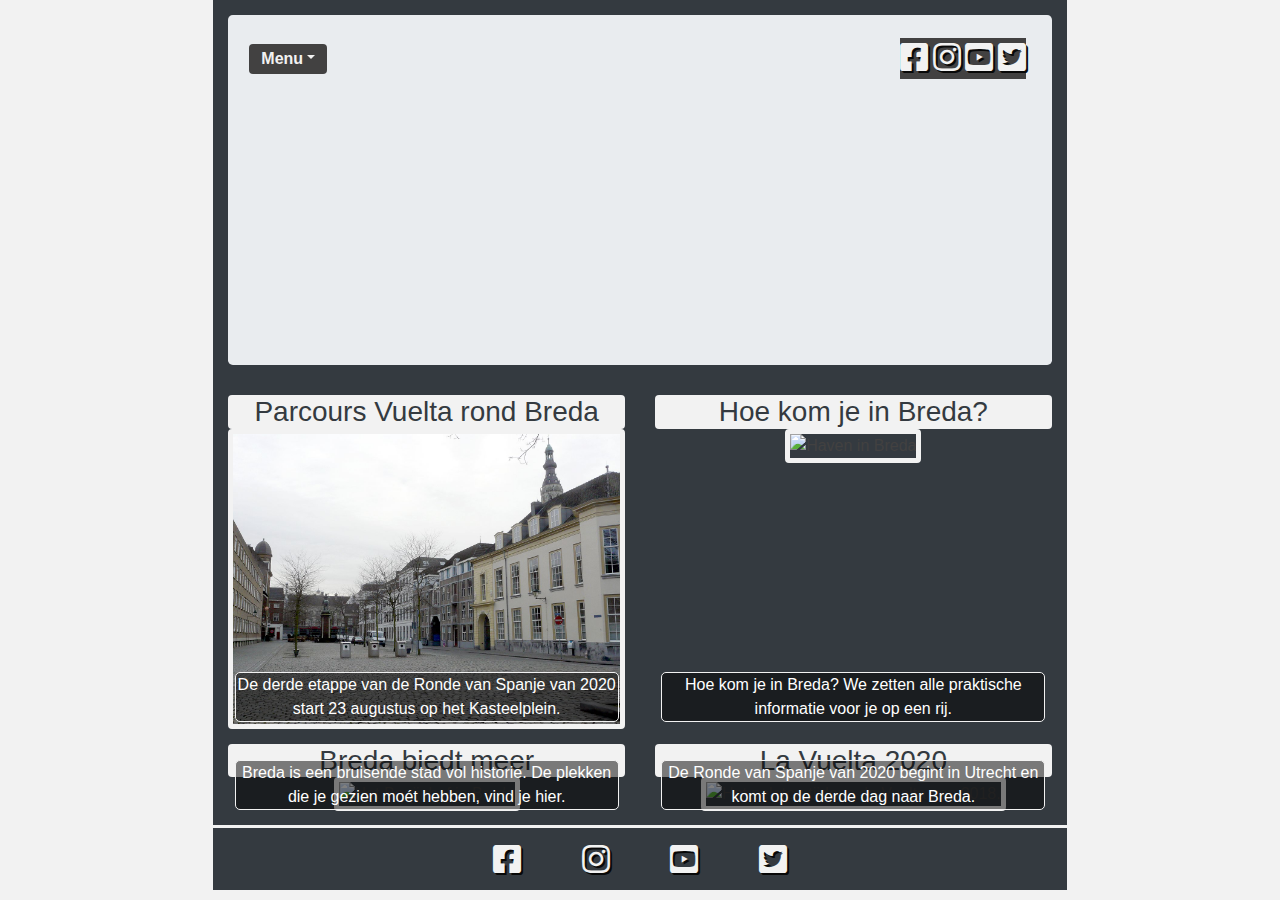
==== index.html @ b54b7e28 "Updates spacing, favicon, color" ====
<!DOCTYPE html>
<html lang="en">

<head>
    <meta charset="UTF-8">
    <link rel="shortcut icon" type="image/png" href="assets/img/favicon.png"/><title>La Vuelta in Breda</title>
    <meta name="viewport" content="width=device-width, initial-scale=1.0">
    <meta http-equiv="X-UA-Compatible" content="ie=edge">
    <meta name="description" content="De Vuelta komt in 2020 naar Breda. Hier vindt u alles over de start, de finish en het parcours van de etappe.">
    <link rel="stylesheet" href="https://use.fontawesome.com/releases/v5.1.1/css/all.css" type="text/css" />
    <link rel="stylesheet" href="https://cdnjs.cloudflare.com/ajax/libs/hover.css/2.3.1/css/hover-min.css" type="text/css" />
    <link rel="stylesheet" href="https://stackpath.bootstrapcdn.com/bootstrap/4.3.1/css/bootstrap.min.css" type="text/css" />
    <link rel="stylesheet" href="assets/css/main.css" type="text/css" />
</head>

<body class="bg-yellow col-xl-8 offset-xl-2">

    <!-- *************MOBILE MODUS HEADER************* -->
    <div class="bg-dark d-sm-block d-md-none d-lg-none d-xl-none">
        <div class="container-fluid" id="mobile">
            <header class="jumbotron-mobile" style="background-image: url('assets/img/banner-mobiel.jpg');">
                <div class="row-12">
                    <nav class="navbar">
                        <div class="col-2 dropdown">
                            <button type="button" class="btn btn-secondary dropdown-toggle" data-toggle="dropdown" aria-haspopup="true" aria-expanded="false">Menu</button>
                            <div class="dropdown-menu" aria-labelledby="dropdownMenu2">
                                <a class="active dropdown-item" type="button" href="index.html">Home</a>
                                <a class="dropdown-item" type="button" href="parcours-vuelta-rond-breda.html">Parcours Vuelta rond Breda</a>
                                <a class="dropdown-item" type="button" href="praktische-tips-voor-vuelta-in-breda.html">Hoe kom je in Breda?</a>
                                <a class="dropdown-item" type="button" href="wat-kun-je-doen-in-breda.html">Breda biedt meer</a>
                                <a class="dropdown-item" type="button" href="la-vuelta-2020.html">La Vuelta 2020</a>
                                <a class="dropdown-item" type="button" href="contact.html">Contact</a>
                            </div>
                        </div>
                </div>
                </nav>
        </div>
    </div>
    </header>
    </div>
    </div>

    <!-- *************TABLET MODUS HEADER************* -->
    <div class="bg-dark d-none d-md-block d-lg-none d-xl-none">
        <div class="container-fluid" id="mobile">
            <header class="jumbotron-tablet" style="background-image: url('assets/img/banner-mobiel.jpg');">
                <div class="row-12">
                    <nav class="navbar">
                        <div class="col-2 dropdown">
                            <button type="button" class="btn btn-secondary dropdown-toggle" data-toggle="dropdown" aria-haspopup="true" aria-expanded="false">Menu</button>
                            <div class="dropdown-menu" aria-labelledby="dropdownMenu2">
                                <a class="active dropdown-item" type="button" href="index.html">Home</a></button>
                                <a class="dropdown-item" type="button" href="parcours-vuelta-rond-breda.html">Parcours Vuelta rond Breda</a>
                                <a class="dropdown-item" type="button" href="praktische-tips-voor-vuelta-in-breda.html">Hoe kom je in Breda?</a>
                                <a class="dropdown-item" type="button" href="wat-kun-je-doen-in-breda.html">Breda biedt meer</a>
                                <a class="dropdown-item" type="button" href="la-vuelta-2020.html">La Vuelta 2020</a>
                                <a class="dropdown-item" type="button" href="contact.html">Contact</a>
                            </div>
                        </div>
                </div>
                </nav>
        </div>
    </div>
    </header>
    </div>
    </div>

    <!-- *************DESKTOP MODUS HEADER************* -->
    <div class="d-none d-lg-block d-xl-block">
        <div class="bg-dark container-fluid">
            <header class="jumbotron" style="background-image: url('assets/img/banner22.jpg');">
                <div class="row-12">
                    <nav class="navbar">
                        <div class="col-2 dropdown">
                            <button type="button" class="btn btn-secondary dropdown-toggle" data-toggle="dropdown" aria-haspopup="true" aria-expanded="false">Menu</button>
                            <div class="dropdown-menu" aria-labelledby="dropdownMenu2">
                                <a class="active dropdown-item" type="button" href="index.html">Home</a></button>
                                <a class="dropdown-item" type="button" href="parcours-vuelta-rond-breda.html">Parcours Vuelta rond Breda</a>
                                <a class="dropdown-item" type="button" href="praktische-tips-voor-vuelta-in-breda.html">Hoe kom je in Breda?</a>
                                <a class="dropdown-item" type="button" href="wat-kun-je-doen-in-breda.html">Breda biedt meer</a>
                                <a class="dropdown-item" type="button" href="la-vuelta-2020.html">La Vuelta 2020</a>
                                <a class="dropdown-item" type="button" href="contact.html">Contact</a>
                            </div>
                        </div>
                        <div class="col-7 offset-d-3 row head">
                            <p class="ml-auto">
                                <div class="btn-secondary">
                                    <a href="https://www.facebook.com/LaVueltaHolanda/" target="_blank"><i class="fab fa-facebook-square fa-2x"></i></i></a>
                                    <a href="https://www.instagram.com/p/BuJF805j4ip/" target="_blank"><i class="fab fa-instagram fa-2x"></i></a>
                                    <a href="https://www.youtube.com/channel/UCNmFjkwW-m_E_uWH5sopE2Q" target="_blank"><i class="fab fa-youtube-square fa-2x"></i></i></a>
                                    <a href="https://twitter.com/lavueltaholanda" target="_blank"><i class="fab fa-twitter-square fa-2x"></i></a>
                                </div>
                            </p>
                        </div>
                </div>
                </nav>
        </div>
    </div>
    </header>
    </div>
    </div>

    <!-- *************MOBILE MODUS BODY************* -->
    <div class="bg-dark d-block d-sm-block d-md-none">

        <div class="container-fluid" id="mobile">
            <div class="row no-margin-left">
                <div class="col-12 head13">
                    <h3 class="pagehead-mobile rounded text-center">Parcours Vuelta Breda</h3>
                </div>
            </div>
        </div>
        <div class="row-12">
            <div class="col-12">
                <img src="assets/img/kasteelplein.jpg" alt="Kasteelplein in Breda" class="img-responsive mobile-border rounded" width="100%">
                <div class="carousel-caption">
                    <p><a class="text-white" href="parcours-vuelta-rond-breda.html">De derde etappe van de Ronde van Spanje van 2020 start op het Kasteelplein in Breda.</a></p>
                </div>
            </div>
        </div>

        <div class="container-fluid" id="mobile">
            <div class="row no-margin-left">
                <div class="col-12 head13">
                    <h3 class="pagehead-mobile rounded text-center">Hoe kom je in Breda?</h3>
                </div>
            </div>
        </div>
        <div class="row-12">
            <div class="col-12">
                <img src="assets/img/haven.jpg" alt="Haven in Breda" class="img-responsive mobile-border rounded" width="100%">
                <div class="carousel-caption">
                    <p><a class="text-white" href="praktische-tips-voor-vuelta-in-breda.html">Hoe kom je in Breda? We zetten alle praktische informatie voor je op een rij.</a></p>
                </div>
            </div>
        </div>

        <div class="container-fluid" id="mobile">
            <div class="row no-margin-left">
                <div class="col-12 head13">
                    <h3 class="pagehead-mobile rounded text-center">Als je toch in Breda bent...</h3>
                </div>
            </div>
        </div>
        <div class="row-12">
            <div class="col-12">
                <img src="assets/img/begijnhof.jpg" alt="Het Begijnhof in Breda" class="img-responsive mobile-border rounded" width="100%">
                <div class="carousel-caption">
                    <p><a class="text-white text-center" href="wat-kun-je-doen-in-breda.html">Breda is een bruisende stad. De plekken die je gezien moét hebben, vind je hier.</a></p>
                </div>
            </div>
        </div>

        <div class="container-fluid" id="mobile">
            <div class="row no-margin-left">
                <div class="col-12 head13">
                    <h3 class="pagehead-mobile rounded text-center">La Vuelta 2020</h3>
                </div>
            </div>
        </div>
        <div class="row-12" id="padding-bottom">
            <div class="col-12">
                <img src="assets/img/lavuelta2018.jpg" alt="Het peloton tijdens de Vuelta van 2018." class="img-responsive mobile-border rounded" width="100%">
                <div class="carousel-caption">
                    <p><a class="text-white" href="la-vuelta-2020.html">De Ronde van Spanje van 2020 begint in Utrecht en komt op de derde dag naar Breda.</a></p>
                </div>
            </div>
        </div>
    </div>

    <!-- *************TABLET & LAPTOP MODUS BODY************* -->
    <div class="d-none d-md-block">

        <div class="container-fluid bg-dark">
            <div class="row padding-right">
                <div class="col-d-12 head13 col-md-6">
                    <h3 class="pagehead rounded"><a href="parcours-vuelta-rond-breda.html" class="pagehead" id="tab-1">Parcours Vuelta rond Breda</a></h3>
                    <img src="assets/img/kasteelplein.jpg" alt="Kasteelplein in Breda" class="img-responsive mobile-border rounded" width="100%">
                    <div class="carousel-caption desktop">
                        <p><a class="text-white" href="parcours-vuelta-rond-breda.html">De derde etappe van de Ronde van Spanje van 2020 start 23 augustus op het Kasteelplein.</a></p>
                    </div>
                </div>


                <div class="col-d-12 head13 col-md-6">
                    <h3 class="pagehead rounded"><a href="praktische-tips-voor-vuelta-in-breda.html" class="pagehead" id="tab-1">Hoe kom je in Breda?</a></h3>
                    <img src="assets/img/haven.jpg" alt="Haven in Breda" class="img-responsive mobile-border rounded" width="100%">
                    <div class="carousel-caption desktop">
                        <p><a class="text-white" href="praktische-tips-voor-vuelta-in-breda.html">Hoe kom je in Breda? We zetten alle praktische informatie voor je op een rij.</a></p>
                    </div>
                </div>
            </div>


            <div class="row padding-right" id="padding-bottom">
                <div class="col-d-12 head13 col-md-6">
                    <h3 class="pagehead rounded"><a href="wat-kun-je-doen-in-breda.html" class="pagehead" id="tab-1">Breda biedt meer</a></h3>
                    <img src="assets/img/begijnhof.jpg" alt="Het Begijnhof in Breda" class="img-responsive mobile-border rounded" width="100%">
                    <div class="carousel-caption desktop">
                        <p><a class="text-white text-center" href="wat-kun-je-doen-in-breda.html">Breda is een bruisende stad vol historie. De plekken die je gezien moét hebben, vind je hier.</a></p>
                    </div>
                </div>



                <div class="col-d-12 head13 col-md-6">
                    <h3 class="pagehead rounded"><a href="breda-en-spanje.html" class="pagehead" id="tab-1">La Vuelta 2020</a></h3>
                    <img src="assets/img/lavuelta2018.jpg" alt="Het peloton tijdens de Vuelta van 2018." class="img-responsive mobile-border rounded" width="100%">
                    <div class="carousel-caption desktop">
                        <p><a class="text-white" href="la-vuelta-2020.html">De Ronde van Spanje van 2020 begint in Utrecht en komt op de derde dag naar Breda.</a></p>
                    </div>
                </div>
            </div>
        </div>
    </div>

    <script src="https://code.jquery.com/jquery-3.2.1.slim.min.js" integrity="sha384-KJ3o2DKtIkvYIK3UENzmM7KCkRr/rE9/Qpg6aAZGJwFDMVNA/GpGFF93hXpG5KkN" crossorigin="anonymous"></script>
    <script src="https://cdnjs.cloudflare.com/ajax/libs/popper.js/1.12.9/umd/popper.min.js" integrity="sha384-ApNbgh9B+Y1QKtv3Rn7W3mgPxhU9K/ScQsAP7hUibX39j7fakFPskvXusvfa0b4Q" crossorigin="anonymous"></script>
    <script src="https://stackpath.bootstrapcdn.com/bootstrap/4.3.1/js/bootstrap.min.js" integrity="sha384-JjSmVgyd0p3pXB1rRibZUAYoIIy6OrQ6VrjIEaFf/nJGzIxFDsf4x0xIM+B07jRM" crossorigin="anonymous"></script>
</body>

<footer class="bg-dark footer-color text-center">
    <div class="col-12 icons">
        <a href="https://www.facebook.com/LaVueltaHolanda/" target="_blank"><i class="fab fa-facebook-square fa-2x padding-fa"></i></a>
        <a href="https://www.instagram.com/p/BuJF805j4ip/" target="_blank"><i class="fab fa-instagram fa-2x padding-fa"></i></a>
        <a href="https://www.youtube.com/channel/UCNmFjkwW-m_E_uWH5sopE2Q" target="_blank"><i class="fab fa-youtube-square fa-2x padding-fa"></i></a>
        <a href="https://twitter.com/lavueltaholanda" target="_blank"><i class="fab fa-twitter-square fa-2x padding-fa"></i></a>

    </div>
</footer>

</html>
---- assets/css/main.css ----
@import url('https://fonts.googleapis.com/css?family=Roboto:100,200,300,400,500,600,700|Exo:100,200,300,400,500,600,700');

body {
  font-family: 'Nobile', sans-serif !important;
}

.container-fluid {
    padding-top: 15px;
  }

/* ----------------------------------------header */

.header {
  margin: 0;
}

.header-spacing {
  padding-top: 10px;
}

.btn {
  font-weight: 600;
  border: 0px;
}

.top-buffer { 
  margin-top:20px; 
  background-color: #343a40;
}

.dropdown-menu {
  padding: 0!important;
  margin: 0;
}

.dropdown-toggle {
  float: left!important;
}

.dropdown {
  padding-right: 20px;
  padding-left: 0px!important;
}

.dropdown:hover>.dropdown-menu {
  display: block;
}

.jumbotron {
	background-image: url('/assets/img/banner22.jpg');
	background-size: cover; 
	background-repeat: no-repeat;
	margin-bottom: 0;
	height: 350px;
	padding-left: 5px;
	padding-right: 5px;
	padding-top: 10px;
} 

.jumbotron-mobile {
	background-image: url('assets/img/banner-mobiel.jpg');
	background-size: cover;
	background-repeat: no-repeat;
	margin-bottom: 0;
	height: 200px;
	padding-left: 5px;
	padding-right: 5px;
	padding-top: 0px;
} 

.jumbotron-tablet {
	background-image: url('assets/img/banner-mobiel.jpg');
	background-size: cover;
	background-repeat: no-repeat;
	margin-bottom: 0;
	height: 361px;
	padding-left: 5px;
	padding-right: 5px;
	padding-top: 0px;
}

.btn-secondary {
  border-color:#f2f2f2;
  color:#f2f2f2;
  padding-top: 3px;
  padding-bottom: 3px;
  background-color: #424141!important;
}

.head {
  padding: 5px;
  border-radius: 25px;
}

.dropdown-toggle {
 float: right;
}

.row {
  color: #424141;
  margin-right: 0px;
  }
 
.no-margin-left { 
   margin-left: 0px;
   }
  
.padding-right {
  margin-right: -15px!important;
}
  
.carousel-caption {
  color: #f2f2f2;
  right: 1%;
  left: 3%;
  padding-top: 0;
  padding-bottom: 0;
  bottom: 4%;
  width: 94%;
  background-color: rgba(0, 0, 0, 0.5);
  border: solid 1px #f2f2f2; 
  border-radius: 5px;
}

.desktop {
  color: #f2f2f2;
  right: 1%;
  left: 5%;
  padding-top: 0;
  padding-bottom: 0;
  bottom: 2%;
  width: 90%;
  background-color: rgba(0, 0, 0, 0.5);
  border: solid 1px #f2f2f2; 
  border-radius: 5px;
}
  
.head13 {
  width: 100%;
  border: 0;
  text-align: center;
  padding-bottom: 0px !important;
  padding-top: 15px !important;
}
  
.content13 {
  background-color: /*rgb(255, 196, 0);*/ #e9ecef;
  width: 100%;
  border: 0;
  padding: 0;
  }
  
.content24 {
  background-color: #adb5bd;
  width: 100%;
  border: 0;
  padding: 0;
}

.col-4 {
  padding-left: 0px !important;
  padding-right: 0px !important;
}  

.col-8 {
  padding-left: 5px;
  padding-right: 5px;
}  

.col, .col-12 {
  padding: 0px;
}

.col-md-6 {
 padding-right: 15px;
 padding-left: 15px; 
}  

.row-12 {
  padding: 0;
}

/* ----------------------------------------Pages */

p {
margin-bottom: 0;  
}

.pagetext {
  background-color: #343a40;
  color: #f2f2f2;
  padding-top: 0px;
  padding-left: 5px;
  padding-right: 5px;
  padding-bottom: 5px;
  }
  
.pagetextbody {
  background-color: #343a40;
  color: #f2f2f2;
  padding: 5px;
  }

.pagehead {
  background-color: #f2f2f2;
  color: #343a40;
  margin-bottom: 0px;
}

.pagehead-mobile {
  background-color: #f2f2f2;
  color: #343a40;
  margin-bottom: 0px;
}

.head13page {
  background-color: #343a40;
  width: 100%;
  border: 0;
  padding-bottom: 5px !important;
  padding-top: 5px !important;
  }
  
.pagehead1 {
  background-color: #343a40;
  color: #f2f2f2;
}


/* ----------------------------------------Contact Form */

.contact-heading {
    font-family: "Exo", sans-serif;
    font-weight: 300;
    margin-top: 25px;
    margin-bottom: 20px;
    color: #f2f2f2;
}

.center-form {
    padding-top: 10px;
    margin: 0 auto;
    max-width: 70%;
}

button[type="submit"] {
    margin-top: 15px;
    margin-bottom: 20px;
    color: #f2f2f2;
    background-color: #4887CE;
    border: 0px;
}

.padding-form {
  padding-top: 30px;
  padding-bottom: 50px;
}

/* ----------------------------------------Footer */

.footer-color {
  padding: 5px;
  border-top: solid #f2f2f2 3px;
  margin-top: -1px;
}

.padding-fa {
  padding-left: 28px;
  padding-right: 28px;
  padding-top: 10px;
  padding-bottom: 10px;
}

/* ----------------------------------------Links */

a {
  color: #f2f2f2;
}
a:hover {
  color: #ffffb3;
  transition: 0.5s ease-in-out;
}

.active { 
  background-color: #ffffb3!important;
  color: black!important;
}

.no-padding {
  padding: 0px!important;
}

.fab {
    text-shadow: 2px 2px #080808;
    background-color: transparent;
}


/* ----------------------------------------Google maps */
.google-maps {
  position: relative;
  padding-bottom: 75%;
  height: 0;
  overflow: hidden;
    }
    
.google-maps iframe {
  position: absolute;
  top: 0;
  left: 0;
  width: 100% !important;
  height: 100% !important;
  }

/* ----------------------------------------General layout */  
  
h4 {
  padding-top: 5px;
}

.col-lg-8 {
   border-right: solid 3px #f2f2f2;
  }
  
.bg-yellow {
  background-color: #f2f2f2;
  }
  
.col-xl-8 {
    padding: 0px;
  }
  
.mobile-border {
    border: solid 5px #f2f2f2;
  }
  
.col-lg-4 {
  padding-right: 0px
}

.padding {
padding-top: 15px; 
padding-bottom: 15px;
}

.image-spacing {
padding-bottom: 5px; 
}

/* ----------------------------------------ID's */

#mobile {
  padding: 0px; 
}

#padding {
  padding-right: 0px;
}

#padding-bottom {
  padding-bottom: 15px;
}

#no-margin {
  margin: 0px;
}

#button-color {
  background-color: #f2f2f2fb3!important;
   color: #343a40!important;
}

#padding-line {
  padding-right: 0px;
  border-top: #f2f2f2 solid 3px;
}

#no-toppadding {
  padding-top: 0px;
}


#tab-1:hover {
  color: #000000;
  text-decoration: none;
}

/* ----------------------------------------Media Queries */

@media(min-width: 992px) and (max-width: 1050px) {
    .center-form {
        padding-top: 80px;
        padding-bottom: 267px;
        margin: 0 auto;
        max-width: 50%;
    }
}
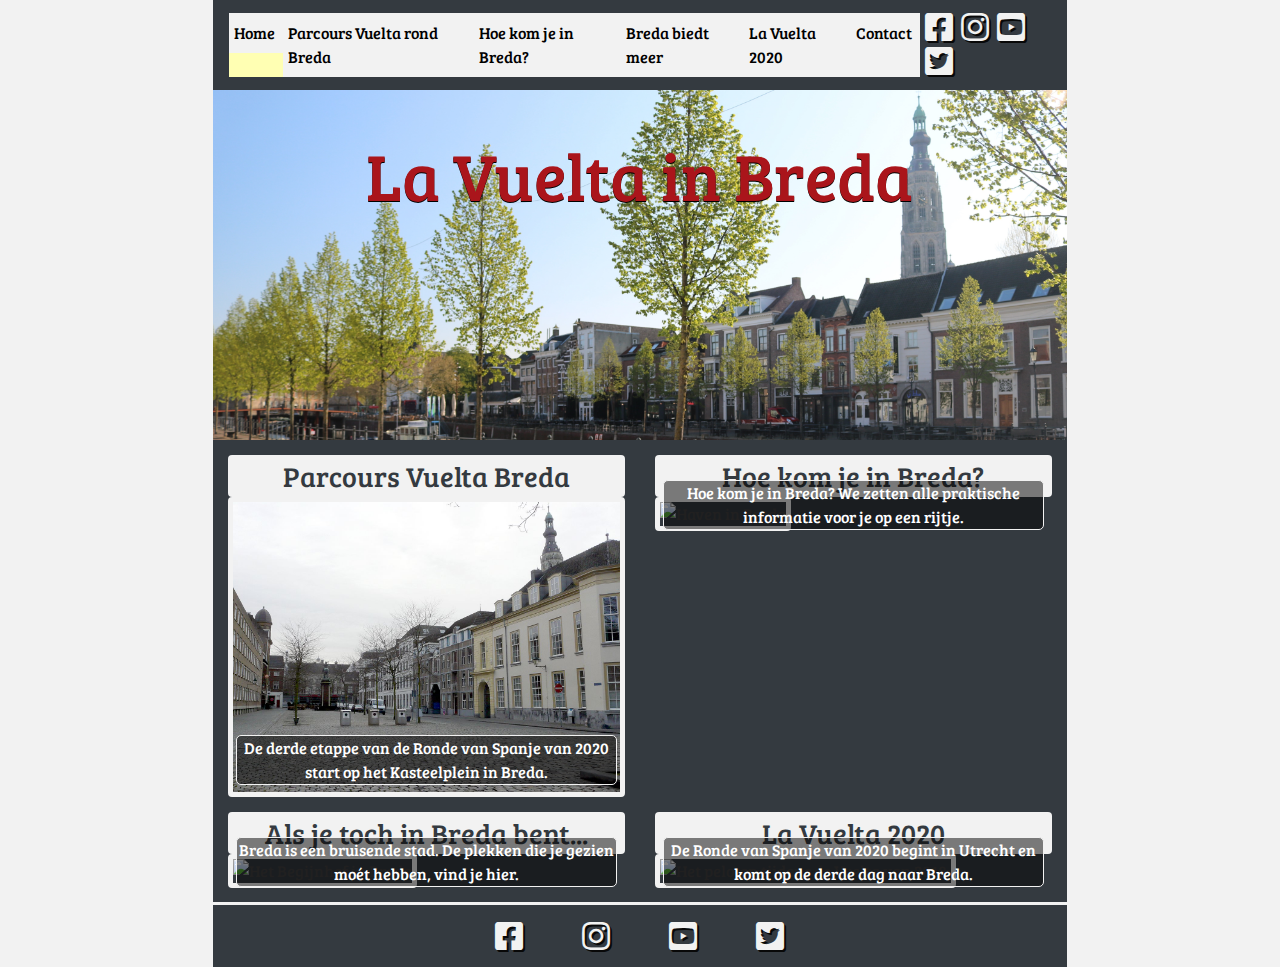
==== commit 186194b7: "improved mobile-first-design index.html" ====
--- a/index.html
+++ b/index.html
@@ -3,19 +3,73 @@
 
 <head>
     <meta charset="UTF-8">
-    <link rel="shortcut icon" type="image/png" href="assets/img/favicon.png"/><title>La Vuelta in Breda</title>
     <meta name="viewport" content="width=device-width, initial-scale=1.0">
     <meta http-equiv="X-UA-Compatible" content="ie=edge">
     <meta name="description" content="De Vuelta komt in 2020 naar Breda. Hier vindt u alles over de start, de finish en het parcours van de etappe.">
+    <meta name="author" content="Peter Lenting">
+
+    <!-- Style Sheets-->
     <link rel="stylesheet" href="https://use.fontawesome.com/releases/v5.1.1/css/all.css" type="text/css" />
+    <link href="https://fonts.googleapis.com/css?family=Bree+Serif&display=swap" rel="stylesheet">
     <link rel="stylesheet" href="https://cdnjs.cloudflare.com/ajax/libs/hover.css/2.3.1/css/hover-min.css" type="text/css" />
     <link rel="stylesheet" href="https://stackpath.bootstrapcdn.com/bootstrap/4.3.1/css/bootstrap.min.css" type="text/css" />
     <link rel="stylesheet" href="assets/css/main.css" type="text/css" />
+
+    <!-- Favicon File -->
+    <link rel="shortcut icon" type="image/png" href="assets/img/favicon.png"/>
+    
+    <!-- Page Title -->
+    <title>La Vuelta in Breda 2020</title>
 </head>
 
 <body class="bg-yellow col-xl-8 offset-xl-2">
 
-    <!-- *************MOBILE MODUS HEADER************* -->
+        <header>
+            <nav class="navbar navbar-expand-lg navbar-dark bg-dark">
+                <button class="navbar-toggler" type="button" data-toggle="collapse" data-target="#navbarSupportedContent" aria-controls="navbarSupportedContent" aria-expanded="false" aria-label="Toggle navigation">
+                <span class="navbar-toggler-icon"></span>
+                </button>
+
+                <div class="collapse navbar-collapse" id="navbarSupportedContent">
+                    <ul class="navbar-nav mr-auto">
+                        <li class="nav-item active">
+                            <a class="nav-link" id="black-letters" type="button" href="index.html">Home</a>
+                        </li>
+                        <li class="nav-item">
+                            <a class="nav-link" id="black-letters" type="button" href="parcours-vuelta-rond-breda.html">Parcours Vuelta rond Breda</a>
+                        </li>
+                        <li class="nav-item">
+                            <a class="nav-link" id="black-letters" type="button" href="praktische-tips-voor-vuelta-in-breda.html">Hoe kom je in Breda?</a>
+                        </li>
+                        <li class="nav-item">
+                            <a class="nav-link" id="black-letters" type="button" href="wat-kun-je-doen-in-breda.html">Breda biedt meer</a>
+                        </li>
+                        <li class="nav-item">
+                            <a class="nav-link" id="black-letters" type="button" href="la-vuelta-2020.html">La Vuelta 2020</a>
+                        </li>
+                        <li class="nav-item">
+                            <a class="nav-link" id="black-letters" type="button" href="contact.html">Contact</a>
+                        </li>
+                    </ul>
+                </div>
+                <div class="btn-secondary">
+                                    <a href="https://www.facebook.com/LaVueltaHolanda/" target="_blank"><i class="fab fa-facebook-square fa-2x"></i></i></a>
+                                    <a href="https://www.instagram.com/p/BuJF805j4ip/" target="_blank"><i class="fab fa-instagram fa-2x"></i></a>
+                                    <a href="https://www.youtube.com/channel/UCNmFjkwW-m_E_uWH5sopE2Q" target="_blank"><i class="fab fa-youtube-square fa-2x"></i></i></a>
+                                    <a href="https://twitter.com/lavueltaholanda" target="_blank"><i class="fab fa-twitter-square fa-2x"></i></a>
+                                </div>
+            </nav>
+            <a href="index.html">
+                <div class="jumbotron jumbotron-fluid" style="background-image: url('assets/img/banner2.jpg')">
+                    <div class="container-fluid">
+                        <h1 class="display-2">La Vuelta in Breda</h1>
+                    </div>
+                </div>
+            </a>
+        </header>
+
+
+    <!-- *************MOBILE MODUS HEADER************* 
     <div class="bg-dark d-sm-block d-md-none d-lg-none d-xl-none">
         <div class="container-fluid" id="mobile">
             <header class="jumbotron-mobile" style="background-image: url('assets/img/banner-mobiel.jpg');">
@@ -40,7 +94,7 @@
     </div>
     </div>
 
-    <!-- *************TABLET MODUS HEADER************* -->
+    *************TABLET MODUS HEADER************* 
     <div class="bg-dark d-none d-md-block d-lg-none d-xl-none">
         <div class="container-fluid" id="mobile">
             <header class="jumbotron-tablet" style="background-image: url('assets/img/banner-mobiel.jpg');">
@@ -65,7 +119,7 @@
     </div>
     </div>
 
-    <!-- *************DESKTOP MODUS HEADER************* -->
+    *************DESKTOP MODUS HEADER*************
     <div class="d-none d-lg-block d-xl-block">
         <div class="bg-dark container-fluid">
             <header class="jumbotron" style="background-image: url('assets/img/banner22.jpg');">
@@ -98,77 +152,78 @@
     </div>
     </header>
     </div>
-    </div>
+    </div> 
+     -->
 
     <!-- *************MOBILE MODUS BODY************* -->
-    <div class="bg-dark d-block d-sm-block d-md-none">
-
-        <div class="container-fluid" id="mobile">
-            <div class="row no-margin-left">
-                <div class="col-12 head13">
-                    <h3 class="pagehead-mobile rounded text-center">Parcours Vuelta Breda</h3>
-                </div>
-            </div>
-        </div>
-        <div class="row-12">
-            <div class="col-12">
-                <img src="assets/img/kasteelplein.jpg" alt="Kasteelplein in Breda" class="img-responsive mobile-border rounded" width="100%">
-                <div class="carousel-caption">
-                    <p><a class="text-white" href="parcours-vuelta-rond-breda.html">De derde etappe van de Ronde van Spanje van 2020 start op het Kasteelplein in Breda.</a></p>
-                </div>
-            </div>
-        </div>
-
-        <div class="container-fluid" id="mobile">
-            <div class="row no-margin-left">
-                <div class="col-12 head13">
-                    <h3 class="pagehead-mobile rounded text-center">Hoe kom je in Breda?</h3>
-                </div>
-            </div>
-        </div>
-        <div class="row-12">
-            <div class="col-12">
-                <img src="assets/img/haven.jpg" alt="Haven in Breda" class="img-responsive mobile-border rounded" width="100%">
-                <div class="carousel-caption">
-                    <p><a class="text-white" href="praktische-tips-voor-vuelta-in-breda.html">Hoe kom je in Breda? We zetten alle praktische informatie voor je op een rij.</a></p>
-                </div>
-            </div>
-        </div>
-
-        <div class="container-fluid" id="mobile">
-            <div class="row no-margin-left">
-                <div class="col-12 head13">
-                    <h3 class="pagehead-mobile rounded text-center">Als je toch in Breda bent...</h3>
-                </div>
-            </div>
-        </div>
-        <div class="row-12">
-            <div class="col-12">
-                <img src="assets/img/begijnhof.jpg" alt="Het Begijnhof in Breda" class="img-responsive mobile-border rounded" width="100%">
-                <div class="carousel-caption">
-                    <p><a class="text-white text-center" href="wat-kun-je-doen-in-breda.html">Breda is een bruisende stad. De plekken die je gezien moét hebben, vind je hier.</a></p>
-                </div>
-            </div>
-        </div>
-
-        <div class="container-fluid" id="mobile">
-            <div class="row no-margin-left">
-                <div class="col-12 head13">
-                    <h3 class="pagehead-mobile rounded text-center">La Vuelta 2020</h3>
-                </div>
-            </div>
-        </div>
-        <div class="row-12" id="padding-bottom">
-            <div class="col-12">
-                <img src="assets/img/lavuelta2018.jpg" alt="Het peloton tijdens de Vuelta van 2018." class="img-responsive mobile-border rounded" width="100%">
-                <div class="carousel-caption">
-                    <p><a class="text-white" href="la-vuelta-2020.html">De Ronde van Spanje van 2020 begint in Utrecht en komt op de derde dag naar Breda.</a></p>
-                </div>
-            </div>
-        </div>
-    </div>
-
-    <!-- *************TABLET & LAPTOP MODUS BODY************* -->
+    <div class="container-fluid bg-dark" id="mobile">
+        <div class="row">
+            <div class="col-md-6">
+                <div class="row no-margin-left">
+                    <div class="col-12 head13">
+                        <h3 class="pagehead-mobile rounded text-center">Parcours Vuelta Breda</h3>
+                    </div>
+                </div>
+                <div class="row-12">
+                    <div class="col-12">
+                        <img src="assets/img/kasteelplein.jpg" alt="Kasteelplein in Breda" class="img-responsive mobile-border rounded" width="100%">
+                        <div class="carousel-caption">
+                            <p><a class="text-white" href="parcours-vuelta-rond-breda.html">De derde etappe van de Ronde van Spanje van 2020 start op het Kasteelplein in Breda.</a></p>
+                        </div>
+                    </div>
+                </div>    
+            </div>
+            <div class="col-md-6">
+                <div class="row no-margin-left">
+                    <div class="col-12 head13">
+                        <h3 class="pagehead-mobile rounded text-center">Hoe kom je in Breda?</h3>
+                    </div>
+                </div>
+                <div class="row-12">
+                    <div class="col-12">
+                        <img src="assets/img/haven.jpg" alt="Haven in Breda" class="img-responsive mobile-border rounded" width="100%">
+                        <div class="carousel-caption">
+                            <p><a class="text-white" href="praktische-tips-voor-vuelta-in-breda.html">Hoe kom je in Breda? We zetten alle praktische informatie voor je op een rijtje.</a></p>
+                        </div>
+                    </div>
+                </div>    
+            </div>
+        </div>
+        <div class="row">   
+            <div class="col-md-6">             
+                <div class="row no-margin-left">
+                    <div class="col-12 head13">
+                        <h3 class="pagehead-mobile rounded text-center">Als je toch in Breda bent...</h3>
+                    </div>
+                </div>
+                <div class="row-12">
+                    <div class="col-12">
+                        <img src="assets/img/begijnhof.jpg" alt="Het Begijnhof in Breda" class="img-responsive mobile-border rounded" width="100%">
+                        <div class="carousel-caption">
+                            <p><a class="text-white text-center" href="wat-kun-je-doen-in-breda.html">Breda is een bruisende stad. De plekken die je gezien moét hebben, vind je hier.</a></p>
+                        </div>
+                    </div>
+                </div>
+            </div>
+            <div class="col-md-6">
+                <div class="row no-margin-left">
+                    <div class="col-12 head13">
+                        <h3 class="pagehead-mobile rounded text-center">La Vuelta 2020</h3>
+                    </div>
+                </div>
+                <div class="row-12" id="padding-bottom">
+                    <div class="col-12">
+                        <img src="assets/img/lavuelta2018.jpg" alt="Het peloton tijdens de Vuelta van 2018." class="img-responsive mobile-border rounded" width="100%">
+                        <div class="carousel-caption">
+                            <p><a class="text-white" href="la-vuelta-2020.html">De Ronde van Spanje van 2020 begint in Utrecht en komt op de derde dag naar Breda.</a></p>
+                        </div>
+                    </div>
+                </div>    
+            </div>
+        </div>
+    </div>
+
+    <!-- *************TABLET & LAPTOP MODUS BODY************* 
     <div class="d-none d-md-block">
 
         <div class="container-fluid bg-dark">
@@ -212,21 +267,19 @@
                 </div>
             </div>
         </div>
-    </div>
-
-    <script src="https://code.jquery.com/jquery-3.2.1.slim.min.js" integrity="sha384-KJ3o2DKtIkvYIK3UENzmM7KCkRr/rE9/Qpg6aAZGJwFDMVNA/GpGFF93hXpG5KkN" crossorigin="anonymous"></script>
-    <script src="https://cdnjs.cloudflare.com/ajax/libs/popper.js/1.12.9/umd/popper.min.js" integrity="sha384-ApNbgh9B+Y1QKtv3Rn7W3mgPxhU9K/ScQsAP7hUibX39j7fakFPskvXusvfa0b4Q" crossorigin="anonymous"></script>
-    <script src="https://stackpath.bootstrapcdn.com/bootstrap/4.3.1/js/bootstrap.min.js" integrity="sha384-JjSmVgyd0p3pXB1rRibZUAYoIIy6OrQ6VrjIEaFf/nJGzIxFDsf4x0xIM+B07jRM" crossorigin="anonymous"></script>
+    </div>-->
+    <footer class="bg-dark footer-color text-center">
+        <div class="col-12 icons">
+            <a href="https://www.facebook.com/LaVueltaHolanda/" target="_blank"><i class="fab fa-facebook-square fa-2x padding-fa"></i></a>
+            <a href="https://www.instagram.com/p/BuJF805j4ip/" target="_blank"><i class="fab fa-instagram fa-2x padding-fa"></i></a>
+            <a href="https://www.youtube.com/channel/UCNmFjkwW-m_E_uWH5sopE2Q" target="_blank"><i class="fab fa-youtube-square fa-2x padding-fa"></i></a>
+            <a href="https://twitter.com/lavueltaholanda" target="_blank"><i class="fab fa-twitter-square fa-2x padding-fa"></i></a>
+        </div>
+    </footer>
+
+<script src="https://code.jquery.com/jquery-3.2.1.slim.min.js" integrity="sha384-KJ3o2DKtIkvYIK3UENzmM7KCkRr/rE9/Qpg6aAZGJwFDMVNA/GpGFF93hXpG5KkN" crossorigin="anonymous"></script>
+<script src="https://cdnjs.cloudflare.com/ajax/libs/popper.js/1.12.9/umd/popper.min.js" integrity="sha384-ApNbgh9B+Y1QKtv3Rn7W3mgPxhU9K/ScQsAP7hUibX39j7fakFPskvXusvfa0b4Q" crossorigin="anonymous"></script>
+<script src="https://stackpath.bootstrapcdn.com/bootstrap/4.3.1/js/bootstrap.min.js" integrity="sha384-JjSmVgyd0p3pXB1rRibZUAYoIIy6OrQ6VrjIEaFf/nJGzIxFDsf4x0xIM+B07jRM" crossorigin="anonymous"></script>
 </body>
 
-<footer class="bg-dark footer-color text-center">
-    <div class="col-12 icons">
-        <a href="https://www.facebook.com/LaVueltaHolanda/" target="_blank"><i class="fab fa-facebook-square fa-2x padding-fa"></i></a>
-        <a href="https://www.instagram.com/p/BuJF805j4ip/" target="_blank"><i class="fab fa-instagram fa-2x padding-fa"></i></a>
-        <a href="https://www.youtube.com/channel/UCNmFjkwW-m_E_uWH5sopE2Q" target="_blank"><i class="fab fa-youtube-square fa-2x padding-fa"></i></a>
-        <a href="https://twitter.com/lavueltaholanda" target="_blank"><i class="fab fa-twitter-square fa-2x padding-fa"></i></a>
-
-    </div>
-</footer>
-
 </html>
--- a/assets/css/main.css
+++ b/assets/css/main.css
@@ -1,7 +1,5 @@
-@import url('https://fonts.googleapis.com/css?family=Roboto:100,200,300,400,500,600,700|Exo:100,200,300,400,500,600,700');
-
 body {
-  font-family: 'Nobile', sans-serif !important;
+  font-family: 'Bree Serif', serif;
 }
 
 .container-fluid {
@@ -23,6 +21,10 @@
   border: 0px;
 }
 
+.btn-secondary a {
+    padding-left: 5px;
+}
+
 .top-buffer { 
   margin-top:20px; 
   background-color: #343a40;
@@ -47,7 +49,37 @@
 }
 
 .jumbotron {
-	background-image: url('/assets/img/banner22.jpg');
+  background-size: 100% 100%;
+  color: #AA151B;
+  text-shadow: 0 1px black;
+  margin-bottom: 0;
+  height: 350px;
+  padding-left: 5px;
+  padding-right: 5px;
+  padding-top: 10px;
+} 
+
+.display-2 {
+  margin-top: 20px;
+  font-size: 4.2rem;
+  text-align: center;
+}
+
+#black-letters {
+  color: black;
+  padding-left: 5px;
+  background-color: #f2f2f2;
+}
+
+.navbar-nam {
+  background-color: #f2f2f2;
+}
+
+h3 {
+    line-height: 1.5;
+}
+
+.jumbotron {
 	background-size: cover; 
 	background-repeat: no-repeat;
 	margin-bottom: 0;
@@ -55,8 +87,9 @@
 	padding-left: 5px;
 	padding-right: 5px;
 	padding-top: 10px;
-} 
-
+}
+
+/*
 .jumbotron-mobile {
 	background-image: url('assets/img/banner-mobiel.jpg');
 	background-size: cover;
@@ -78,13 +111,22 @@
 	padding-right: 5px;
 	padding-top: 0px;
 }
+*/
+
+ .header a:hover {
+    text-decoration: none;
+ }
 
 .btn-secondary {
   border-color:#f2f2f2;
   color:#f2f2f2;
   padding-top: 3px;
   padding-bottom: 3px;
-  background-color: #424141!important;
+  background-color: #343a40;
+}
+
+.nav-item {
+  background-color: #f2f2f2;
 }
 
 .head {
@@ -98,7 +140,8 @@
 
 .row {
   color: #424141;
-  margin-right: 0px;
+  margin-right: 0;
+  margin-left: 0;
   }
  
 .no-margin-left { 
@@ -111,12 +154,12 @@
   
 .carousel-caption {
   color: #f2f2f2;
-  right: 1%;
-  left: 3%;
+  right: 0%;
+  left: 2%;
   padding-top: 0;
   padding-bottom: 0;
   bottom: 4%;
-  width: 94%;
+  width: 96%;
   background-color: rgba(0, 0, 0, 0.5);
   border: solid 1px #f2f2f2; 
   border-radius: 5px;
@@ -366,8 +409,8 @@
 }
 
 #button-color {
-  background-color: #f2f2f2fb3!important;
-   color: #343a40!important;
+  background-color: #cc0000!important;
+   color: #f2f2f2!important;
 }
 
 #padding-line {
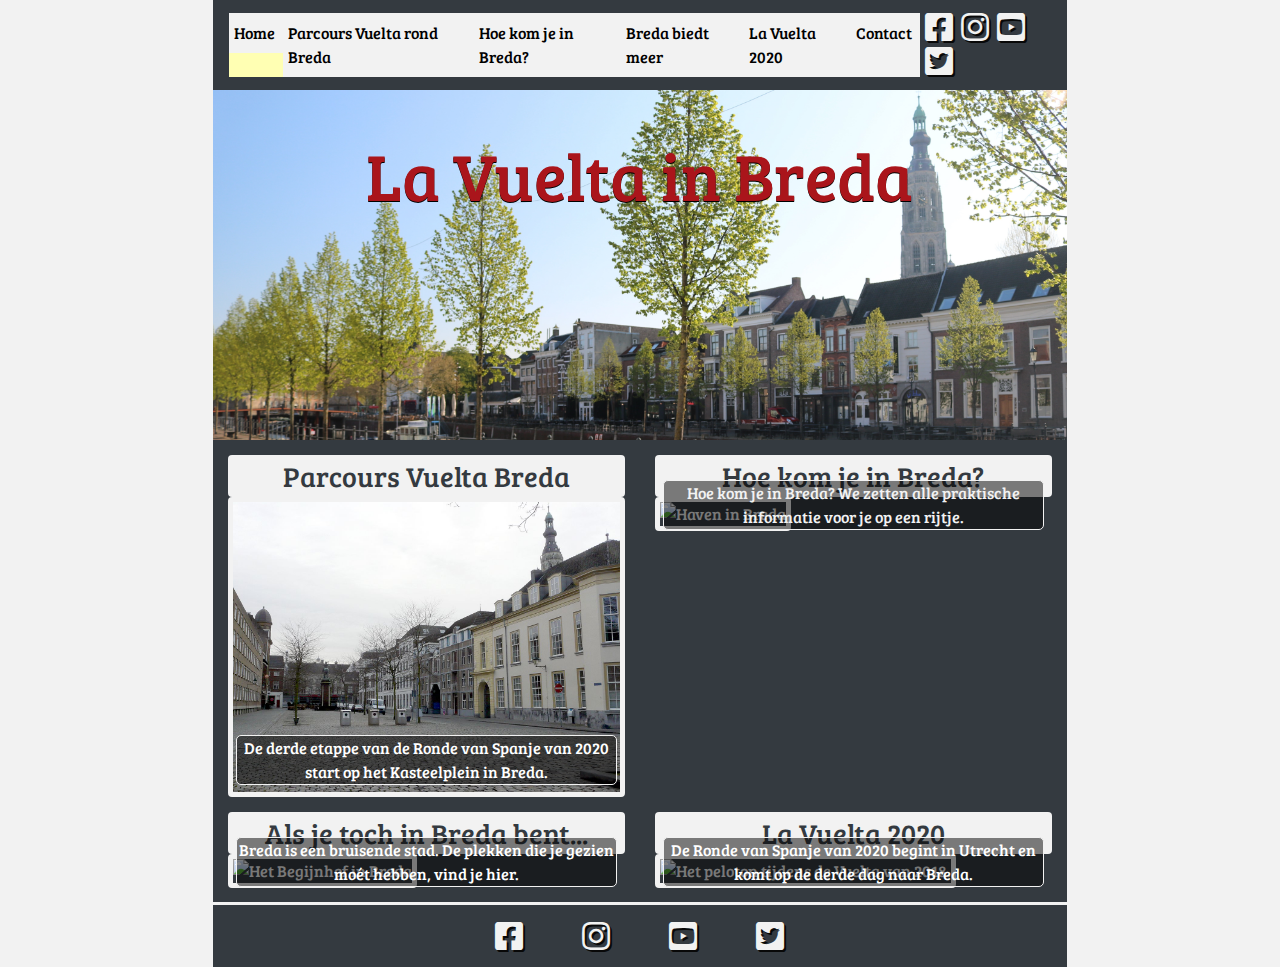
==== commit 7ce4e9b6: "Images on index.html are links now" ====
--- a/index.html
+++ b/index.html
@@ -159,67 +159,75 @@
     <div class="container-fluid bg-dark" id="mobile">
         <div class="row">
             <div class="col-md-6">
-                <div class="row no-margin-left">
-                    <div class="col-12 head13">
-                        <h3 class="pagehead-mobile rounded text-center">Parcours Vuelta Breda</h3>
-                    </div>
-                </div>
-                <div class="row-12">
-                    <div class="col-12">
-                        <img src="assets/img/kasteelplein.jpg" alt="Kasteelplein in Breda" class="img-responsive mobile-border rounded" width="100%">
-                        <div class="carousel-caption">
-                            <p><a class="text-white" href="parcours-vuelta-rond-breda.html">De derde etappe van de Ronde van Spanje van 2020 start op het Kasteelplein in Breda.</a></p>
-                        </div>
-                    </div>
-                </div>    
+                <a href="parcours-vuelta-rond-breda.html">
+                    <div class="row no-margin-left">
+                        <div class="col-12 head13">
+                            <h3 class="pagehead-mobile rounded text-center">Parcours Vuelta Breda</h3>
+                        </div>
+                    </div>
+                    <div class="row-12">
+                        <div class="col-12">
+                            <img src="assets/img/kasteelplein.jpg" alt="Kasteelplein in Breda" class="img-responsive mobile-border rounded" width="100%">
+                            <div class="carousel-caption">
+                                <p class="text-white">De derde etappe van de Ronde van Spanje van 2020 start op het Kasteelplein in Breda.</p>
+                            </div>
+                        </div>
+                    </div> 
+                </a>   
             </div>
             <div class="col-md-6">
-                <div class="row no-margin-left">
-                    <div class="col-12 head13">
-                        <h3 class="pagehead-mobile rounded text-center">Hoe kom je in Breda?</h3>
-                    </div>
-                </div>
-                <div class="row-12">
-                    <div class="col-12">
-                        <img src="assets/img/haven.jpg" alt="Haven in Breda" class="img-responsive mobile-border rounded" width="100%">
-                        <div class="carousel-caption">
-                            <p><a class="text-white" href="praktische-tips-voor-vuelta-in-breda.html">Hoe kom je in Breda? We zetten alle praktische informatie voor je op een rijtje.</a></p>
-                        </div>
-                    </div>
-                </div>    
+                <a href="praktische-tips-voor-vuelta-in-breda.html">
+                    <div class="row no-margin-left">
+                        <div class="col-12 head13">
+                            <h3 class="pagehead-mobile rounded text-center">Hoe kom je in Breda?</h3>
+                        </div>
+                    </div>
+                    <div class="row-12">
+                        <div class="col-12">
+                            <img src="assets/img/haven.jpg" alt="Haven in Breda" class="img-responsive mobile-border rounded" width="100%">
+                            <div class="carousel-caption">
+                                <p class="text-white">Hoe kom je in Breda? We zetten alle praktische informatie voor je op een rijtje.</a></p>
+                            </div>
+                        </div>
+                    </div>    
+                </a>
             </div>
         </div>
         <div class="row">   
             <div class="col-md-6">             
-                <div class="row no-margin-left">
-                    <div class="col-12 head13">
-                        <h3 class="pagehead-mobile rounded text-center">Als je toch in Breda bent...</h3>
-                    </div>
-                </div>
-                <div class="row-12">
-                    <div class="col-12">
-                        <img src="assets/img/begijnhof.jpg" alt="Het Begijnhof in Breda" class="img-responsive mobile-border rounded" width="100%">
-                        <div class="carousel-caption">
-                            <p><a class="text-white text-center" href="wat-kun-je-doen-in-breda.html">Breda is een bruisende stad. De plekken die je gezien moét hebben, vind je hier.</a></p>
-                        </div>
-                    </div>
-                </div>
+                <a href="wat-kun-je-doen-in-breda.html">     
+                    <div class="row no-margin-left">
+                        <div class="col-12 head13">
+                            <h3 class="pagehead-mobile rounded text-center">Als je toch in Breda bent...</h3>
+                        </div>
+                    </div>
+                    <div class="row-12">
+                        <div class="col-12">
+                            <img src="assets/img/begijnhof.jpg" alt="Het Begijnhof in Breda" class="img-responsive mobile-border rounded" width="100%">
+                            <div class="carousel-caption">
+                                <p class="text-white text-center">Breda is een bruisende stad. De plekken die je gezien moét hebben, vind je hier.</p>
+                            </div>
+                        </div>
+                    </div>
+                </a>
             </div>
             <div class="col-md-6">
-                <div class="row no-margin-left">
-                    <div class="col-12 head13">
-                        <h3 class="pagehead-mobile rounded text-center">La Vuelta 2020</h3>
-                    </div>
-                </div>
-                <div class="row-12" id="padding-bottom">
-                    <div class="col-12">
-                        <img src="assets/img/lavuelta2018.jpg" alt="Het peloton tijdens de Vuelta van 2018." class="img-responsive mobile-border rounded" width="100%">
-                        <div class="carousel-caption">
-                            <p><a class="text-white" href="la-vuelta-2020.html">De Ronde van Spanje van 2020 begint in Utrecht en komt op de derde dag naar Breda.</a></p>
-                        </div>
-                    </div>
-                </div>    
-            </div>
+                <a href="la-vuelta-2020.html">
+                    <div class="row no-margin-left">
+                        <div class="col-12 head13">
+                            <h3 class="pagehead-mobile rounded text-center">La Vuelta 2020</h3>
+                        </div>
+                    </div>
+                    <div class="row-12" id="padding-bottom">
+                        <div class="col-12">
+                            <img src="assets/img/lavuelta2018.jpg" alt="Het peloton tijdens de Vuelta van 2018." class="img-responsive mobile-border rounded" width="100%">
+                            <div class="carousel-caption">
+                                <p class="text-white">De Ronde van Spanje van 2020 begint in Utrecht en komt op de derde dag naar Breda.</p>
+                            </div>
+                        </div>
+                    </div>    
+                </a>
+            </div> 
         </div>
     </div>
 
--- a/assets/css/main.css
+++ b/assets/css/main.css
@@ -113,7 +113,7 @@
 }
 */
 
- .header a:hover {
+ a:hover {
     text-decoration: none;
  }
 
@@ -319,10 +319,12 @@
 a {
   color: #f2f2f2;
 }
-a:hover {
+
+/*a:hover {
   color: #ffffb3;
   transition: 0.5s ease-in-out;
 }
+*/
 
 .active { 
   background-color: #ffffb3!important;
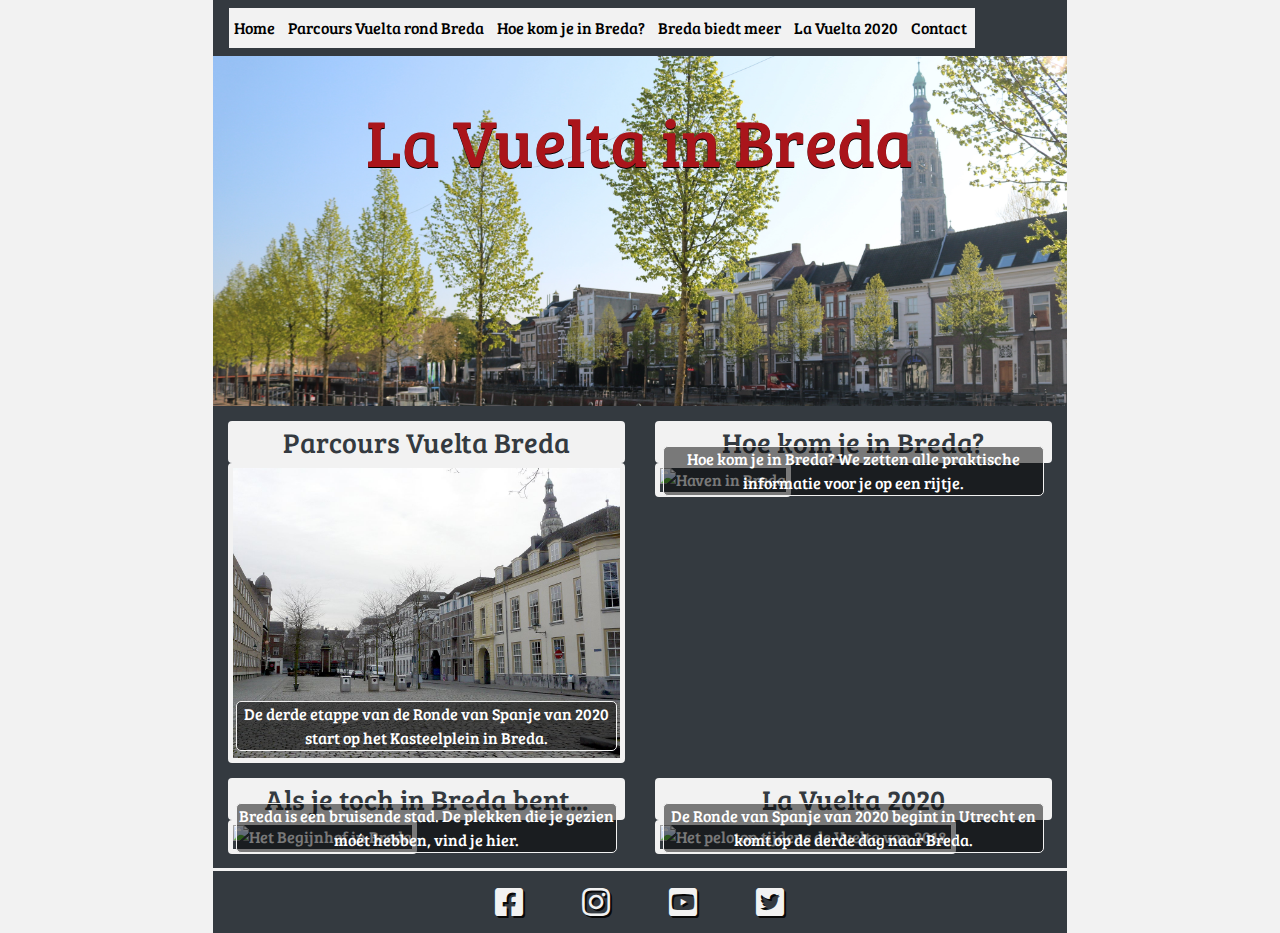
==== commit f1cf6521: "Improved HTML-code on Parcours Vuelta: header and responsiveness" ====
--- a/index.html
+++ b/index.html
@@ -52,12 +52,12 @@
                         </li>
                     </ul>
                 </div>
-                <div class="btn-secondary">
-                                    <a href="https://www.facebook.com/LaVueltaHolanda/" target="_blank"><i class="fab fa-facebook-square fa-2x"></i></i></a>
-                                    <a href="https://www.instagram.com/p/BuJF805j4ip/" target="_blank"><i class="fab fa-instagram fa-2x"></i></a>
-                                    <a href="https://www.youtube.com/channel/UCNmFjkwW-m_E_uWH5sopE2Q" target="_blank"><i class="fab fa-youtube-square fa-2x"></i></i></a>
-                                    <a href="https://twitter.com/lavueltaholanda" target="_blank"><i class="fab fa-twitter-square fa-2x"></i></a>
-                                </div>
+            <!--    <div class="btn-secondary">
+                    <a href="https://www.facebook.com/LaVueltaHolanda/" target="_blank"><i class="fab fa-facebook-square fa-2x"></i></i></a>
+                    <a href="https://www.instagram.com/p/BuJF805j4ip/" target="_blank"><i class="fab fa-instagram fa-2x"></i></a>
+                    <a href="https://www.youtube.com/channel/UCNmFjkwW-m_E_uWH5sopE2Q" target="_blank"><i class="fab fa-youtube-square fa-2x"></i></i></a>
+                    <a href="https://twitter.com/lavueltaholanda" target="_blank"><i class="fab fa-twitter-square fa-2x"></i></a>
+                </div> -->
             </nav>
             <a href="index.html">
                 <div class="jumbotron jumbotron-fluid" style="background-image: url('assets/img/banner2.jpg')">
@@ -186,7 +186,7 @@
                         <div class="col-12">
                             <img src="assets/img/haven.jpg" alt="Haven in Breda" class="img-responsive mobile-border rounded" width="100%">
                             <div class="carousel-caption">
-                                <p class="text-white">Hoe kom je in Breda? We zetten alle praktische informatie voor je op een rijtje.</a></p>
+                                <p class="text-white">Hoe kom je in Breda? We zetten alle praktische informatie voor je op een rijtje.</p>
                             </div>
                         </div>
                     </div>    
--- a/assets/css/main.css
+++ b/assets/css/main.css
@@ -18,7 +18,7 @@
 
 .btn {
   font-weight: 600;
-  border: 0px;
+  border: 0;
 }
 
 .btn-secondary a {
@@ -41,7 +41,7 @@
 
 .dropdown {
   padding-right: 20px;
-  padding-left: 0px!important;
+  padding-left: 0!important;
 }
 
 .dropdown:hover>.dropdown-menu {
@@ -145,7 +145,7 @@
   }
  
 .no-margin-left { 
-   margin-left: 0px;
+   margin-left: 0;
    }
   
 .padding-right {
@@ -182,7 +182,7 @@
   width: 100%;
   border: 0;
   text-align: center;
-  padding-bottom: 0px !important;
+  padding-bottom: 0 !important;
   padding-top: 15px !important;
 }
   
@@ -201,8 +201,8 @@
 }
 
 .col-4 {
-  padding-left: 0px !important;
-  padding-right: 0px !important;
+  padding-left: 0 !important;
+  padding-right: 0 !important;
 }  
 
 .col-8 {
@@ -211,7 +211,7 @@
 }  
 
 .col, .col-12 {
-  padding: 0px;
+  padding: 0;
 }
 
 .col-md-6 {
@@ -232,7 +232,7 @@
 .pagetext {
   background-color: #343a40;
   color: #f2f2f2;
-  padding-top: 0px;
+  padding-top: 0;
   padding-left: 5px;
   padding-right: 5px;
   padding-bottom: 5px;
@@ -247,13 +247,13 @@
 .pagehead {
   background-color: #f2f2f2;
   color: #343a40;
-  margin-bottom: 0px;
+  margin-bottom: 0;
 }
 
 .pagehead-mobile {
   background-color: #f2f2f2;
   color: #343a40;
-  margin-bottom: 0px;
+  margin-bottom: 0;
 }
 
 .head13page {
@@ -291,7 +291,7 @@
     margin-bottom: 20px;
     color: #f2f2f2;
     background-color: #4887CE;
-    border: 0px;
+    border: 0;
 }
 
 .padding-form {
@@ -332,7 +332,7 @@
 }
 
 .no-padding {
-  padding: 0px!important;
+  padding: 0 !important;
 }
 
 .fab {
@@ -372,7 +372,7 @@
   }
   
 .col-xl-8 {
-    padding: 0px;
+    padding: 0;
   }
   
 .mobile-border {
@@ -380,7 +380,7 @@
   }
   
 .col-lg-4 {
-  padding-right: 0px
+  padding-right: 0;
 }
 
 .padding {
@@ -395,11 +395,11 @@
 /* ----------------------------------------ID's */
 
 #mobile {
-  padding: 0px; 
+  padding: 0; 
 }
 
 #padding {
-  padding-right: 0px;
+  padding-right: 0;
 }
 
 #padding-bottom {
@@ -407,7 +407,7 @@
 }
 
 #no-margin {
-  margin: 0px;
+  margin: 0;
 }
 
 #button-color {
@@ -416,12 +416,12 @@
 }
 
 #padding-line {
-  padding-right: 0px;
+  padding-right: 0;
   border-top: #f2f2f2 solid 3px;
 }
 
 #no-toppadding {
-  padding-top: 0px;
+  padding-top: 0;
 }
 
 
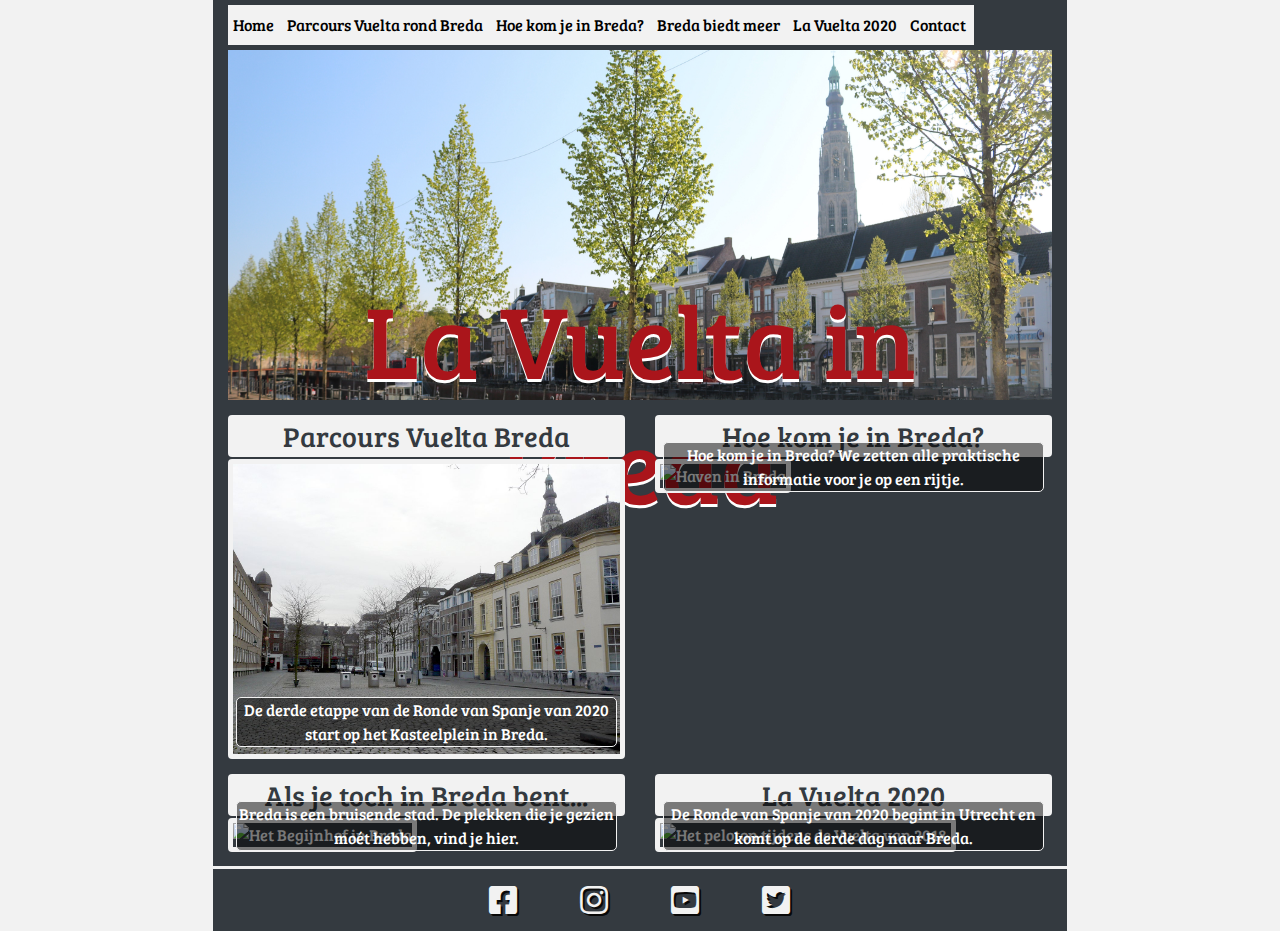
==== commit 308c61a0: "improved responsiveness La-Vuelta-2020-page" ====
--- a/index.html
+++ b/index.html
@@ -24,12 +24,11 @@
 
 <body class="bg-yellow col-xl-8 offset-xl-2">
 
-        <header>
+    <header>
             <nav class="navbar navbar-expand-lg navbar-dark bg-dark">
                 <button class="navbar-toggler" type="button" data-toggle="collapse" data-target="#navbarSupportedContent" aria-controls="navbarSupportedContent" aria-expanded="false" aria-label="Toggle navigation">
                 <span class="navbar-toggler-icon"></span>
                 </button>
-
                 <div class="collapse navbar-collapse" id="navbarSupportedContent">
                     <ul class="navbar-nav mr-auto">
                         <li class="nav-item active">
@@ -52,117 +51,22 @@
                         </li>
                     </ul>
                 </div>
-            <!--    <div class="btn-secondary">
-                    <a href="https://www.facebook.com/LaVueltaHolanda/" target="_blank"><i class="fab fa-facebook-square fa-2x"></i></i></a>
-                    <a href="https://www.instagram.com/p/BuJF805j4ip/" target="_blank"><i class="fab fa-instagram fa-2x"></i></a>
-                    <a href="https://www.youtube.com/channel/UCNmFjkwW-m_E_uWH5sopE2Q" target="_blank"><i class="fab fa-youtube-square fa-2x"></i></i></a>
-                    <a href="https://twitter.com/lavueltaholanda" target="_blank"><i class="fab fa-twitter-square fa-2x"></i></a>
-                </div> -->
             </nav>
             <a href="index.html">
-                <div class="jumbotron jumbotron-fluid" style="background-image: url('assets/img/banner2.jpg')">
+                <div class="jumbotron jumbotron-fluid">
                     <div class="container-fluid">
                         <h1 class="display-2">La Vuelta in Breda</h1>
                     </div>
                 </div>
             </a>
-        </header>
-
-
-    <!-- *************MOBILE MODUS HEADER************* 
-    <div class="bg-dark d-sm-block d-md-none d-lg-none d-xl-none">
-        <div class="container-fluid" id="mobile">
-            <header class="jumbotron-mobile" style="background-image: url('assets/img/banner-mobiel.jpg');">
-                <div class="row-12">
-                    <nav class="navbar">
-                        <div class="col-2 dropdown">
-                            <button type="button" class="btn btn-secondary dropdown-toggle" data-toggle="dropdown" aria-haspopup="true" aria-expanded="false">Menu</button>
-                            <div class="dropdown-menu" aria-labelledby="dropdownMenu2">
-                                <a class="active dropdown-item" type="button" href="index.html">Home</a>
-                                <a class="dropdown-item" type="button" href="parcours-vuelta-rond-breda.html">Parcours Vuelta rond Breda</a>
-                                <a class="dropdown-item" type="button" href="praktische-tips-voor-vuelta-in-breda.html">Hoe kom je in Breda?</a>
-                                <a class="dropdown-item" type="button" href="wat-kun-je-doen-in-breda.html">Breda biedt meer</a>
-                                <a class="dropdown-item" type="button" href="la-vuelta-2020.html">La Vuelta 2020</a>
-                                <a class="dropdown-item" type="button" href="contact.html">Contact</a>
-                            </div>
-                        </div>
-                </div>
-                </nav>
-        </div>
-    </div>
     </header>
-    </div>
-    </div>
-
-    *************TABLET MODUS HEADER************* 
-    <div class="bg-dark d-none d-md-block d-lg-none d-xl-none">
-        <div class="container-fluid" id="mobile">
-            <header class="jumbotron-tablet" style="background-image: url('assets/img/banner-mobiel.jpg');">
-                <div class="row-12">
-                    <nav class="navbar">
-                        <div class="col-2 dropdown">
-                            <button type="button" class="btn btn-secondary dropdown-toggle" data-toggle="dropdown" aria-haspopup="true" aria-expanded="false">Menu</button>
-                            <div class="dropdown-menu" aria-labelledby="dropdownMenu2">
-                                <a class="active dropdown-item" type="button" href="index.html">Home</a></button>
-                                <a class="dropdown-item" type="button" href="parcours-vuelta-rond-breda.html">Parcours Vuelta rond Breda</a>
-                                <a class="dropdown-item" type="button" href="praktische-tips-voor-vuelta-in-breda.html">Hoe kom je in Breda?</a>
-                                <a class="dropdown-item" type="button" href="wat-kun-je-doen-in-breda.html">Breda biedt meer</a>
-                                <a class="dropdown-item" type="button" href="la-vuelta-2020.html">La Vuelta 2020</a>
-                                <a class="dropdown-item" type="button" href="contact.html">Contact</a>
-                            </div>
-                        </div>
-                </div>
-                </nav>
-        </div>
-    </div>
-    </header>
-    </div>
-    </div>
-
-    *************DESKTOP MODUS HEADER*************
-    <div class="d-none d-lg-block d-xl-block">
-        <div class="bg-dark container-fluid">
-            <header class="jumbotron" style="background-image: url('assets/img/banner22.jpg');">
-                <div class="row-12">
-                    <nav class="navbar">
-                        <div class="col-2 dropdown">
-                            <button type="button" class="btn btn-secondary dropdown-toggle" data-toggle="dropdown" aria-haspopup="true" aria-expanded="false">Menu</button>
-                            <div class="dropdown-menu" aria-labelledby="dropdownMenu2">
-                                <a class="active dropdown-item" type="button" href="index.html">Home</a></button>
-                                <a class="dropdown-item" type="button" href="parcours-vuelta-rond-breda.html">Parcours Vuelta rond Breda</a>
-                                <a class="dropdown-item" type="button" href="praktische-tips-voor-vuelta-in-breda.html">Hoe kom je in Breda?</a>
-                                <a class="dropdown-item" type="button" href="wat-kun-je-doen-in-breda.html">Breda biedt meer</a>
-                                <a class="dropdown-item" type="button" href="la-vuelta-2020.html">La Vuelta 2020</a>
-                                <a class="dropdown-item" type="button" href="contact.html">Contact</a>
-                            </div>
-                        </div>
-                        <div class="col-7 offset-d-3 row head">
-                            <p class="ml-auto">
-                                <div class="btn-secondary">
-                                    <a href="https://www.facebook.com/LaVueltaHolanda/" target="_blank"><i class="fab fa-facebook-square fa-2x"></i></i></a>
-                                    <a href="https://www.instagram.com/p/BuJF805j4ip/" target="_blank"><i class="fab fa-instagram fa-2x"></i></a>
-                                    <a href="https://www.youtube.com/channel/UCNmFjkwW-m_E_uWH5sopE2Q" target="_blank"><i class="fab fa-youtube-square fa-2x"></i></i></a>
-                                    <a href="https://twitter.com/lavueltaholanda" target="_blank"><i class="fab fa-twitter-square fa-2x"></i></a>
-                                </div>
-                            </p>
-                        </div>
-                </div>
-                </nav>
-        </div>
-    </div>
-    </header>
-    </div>
-    </div> 
-     -->
-
-    <!-- *************MOBILE MODUS BODY************* -->
     <div class="container-fluid bg-dark" id="mobile">
         <div class="row">
             <div class="col-md-6">
                 <a href="parcours-vuelta-rond-breda.html">
                     <div class="row no-margin-left">
                         <div class="col-12 head13">
-                            <h3 class="pagehead-mobile rounded text-center">Parcours Vuelta Breda</h3>
+                            <h3 class="index-header rounded text-center">Parcours Vuelta Breda</h3>
                         </div>
                     </div>
                     <div class="row-12">
@@ -179,7 +83,7 @@
                 <a href="praktische-tips-voor-vuelta-in-breda.html">
                     <div class="row no-margin-left">
                         <div class="col-12 head13">
-                            <h3 class="pagehead-mobile rounded text-center">Hoe kom je in Breda?</h3>
+                            <h3 class="index-header rounded text-center">Hoe kom je in Breda?</h3>
                         </div>
                     </div>
                     <div class="row-12">
@@ -198,7 +102,7 @@
                 <a href="wat-kun-je-doen-in-breda.html">     
                     <div class="row no-margin-left">
                         <div class="col-12 head13">
-                            <h3 class="pagehead-mobile rounded text-center">Als je toch in Breda bent...</h3>
+                            <h3 class="index-header rounded text-center">Als je toch in Breda bent...</h3>
                         </div>
                     </div>
                     <div class="row-12">
@@ -215,7 +119,7 @@
                 <a href="la-vuelta-2020.html">
                     <div class="row no-margin-left">
                         <div class="col-12 head13">
-                            <h3 class="pagehead-mobile rounded text-center">La Vuelta 2020</h3>
+                            <h3 class="index-header rounded text-center">La Vuelta 2020</h3>
                         </div>
                     </div>
                     <div class="row-12" id="padding-bottom">
@@ -230,52 +134,6 @@
             </div> 
         </div>
     </div>
-
-    <!-- *************TABLET & LAPTOP MODUS BODY************* 
-    <div class="d-none d-md-block">
-
-        <div class="container-fluid bg-dark">
-            <div class="row padding-right">
-                <div class="col-d-12 head13 col-md-6">
-                    <h3 class="pagehead rounded"><a href="parcours-vuelta-rond-breda.html" class="pagehead" id="tab-1">Parcours Vuelta rond Breda</a></h3>
-                    <img src="assets/img/kasteelplein.jpg" alt="Kasteelplein in Breda" class="img-responsive mobile-border rounded" width="100%">
-                    <div class="carousel-caption desktop">
-                        <p><a class="text-white" href="parcours-vuelta-rond-breda.html">De derde etappe van de Ronde van Spanje van 2020 start 23 augustus op het Kasteelplein.</a></p>
-                    </div>
-                </div>
-
-
-                <div class="col-d-12 head13 col-md-6">
-                    <h3 class="pagehead rounded"><a href="praktische-tips-voor-vuelta-in-breda.html" class="pagehead" id="tab-1">Hoe kom je in Breda?</a></h3>
-                    <img src="assets/img/haven.jpg" alt="Haven in Breda" class="img-responsive mobile-border rounded" width="100%">
-                    <div class="carousel-caption desktop">
-                        <p><a class="text-white" href="praktische-tips-voor-vuelta-in-breda.html">Hoe kom je in Breda? We zetten alle praktische informatie voor je op een rij.</a></p>
-                    </div>
-                </div>
-            </div>
-
-
-            <div class="row padding-right" id="padding-bottom">
-                <div class="col-d-12 head13 col-md-6">
-                    <h3 class="pagehead rounded"><a href="wat-kun-je-doen-in-breda.html" class="pagehead" id="tab-1">Breda biedt meer</a></h3>
-                    <img src="assets/img/begijnhof.jpg" alt="Het Begijnhof in Breda" class="img-responsive mobile-border rounded" width="100%">
-                    <div class="carousel-caption desktop">
-                        <p><a class="text-white text-center" href="wat-kun-je-doen-in-breda.html">Breda is een bruisende stad vol historie. De plekken die je gezien moét hebben, vind je hier.</a></p>
-                    </div>
-                </div>
-
-
-
-                <div class="col-d-12 head13 col-md-6">
-                    <h3 class="pagehead rounded"><a href="breda-en-spanje.html" class="pagehead" id="tab-1">La Vuelta 2020</a></h3>
-                    <img src="assets/img/lavuelta2018.jpg" alt="Het peloton tijdens de Vuelta van 2018." class="img-responsive mobile-border rounded" width="100%">
-                    <div class="carousel-caption desktop">
-                        <p><a class="text-white" href="la-vuelta-2020.html">De Ronde van Spanje van 2020 begint in Utrecht en komt op de derde dag naar Breda.</a></p>
-                    </div>
-                </div>
-            </div>
-        </div>
-    </div>-->
     <footer class="bg-dark footer-color text-center">
         <div class="col-12 icons">
             <a href="https://www.facebook.com/LaVueltaHolanda/" target="_blank"><i class="fab fa-facebook-square fa-2x padding-fa"></i></a>
@@ -289,5 +147,4 @@
 <script src="https://cdnjs.cloudflare.com/ajax/libs/popper.js/1.12.9/umd/popper.min.js" integrity="sha384-ApNbgh9B+Y1QKtv3Rn7W3mgPxhU9K/ScQsAP7hUibX39j7fakFPskvXusvfa0b4Q" crossorigin="anonymous"></script>
 <script src="https://stackpath.bootstrapcdn.com/bootstrap/4.3.1/js/bootstrap.min.js" integrity="sha384-JjSmVgyd0p3pXB1rRibZUAYoIIy6OrQ6VrjIEaFf/nJGzIxFDsf4x0xIM+B07jRM" crossorigin="anonymous"></script>
 </body>
-
-</html>
+</html>--- a/assets/css/main.css
+++ b/assets/css/main.css
@@ -1,15 +1,19 @@
 body {
   font-family: 'Bree Serif', serif;
+  background-color: #343a40;
 }
 
 .container-fluid {
-    padding-top: 15px;
-  }
+  padding-top: 15px;
+}
 
 /* ----------------------------------------header */
 
-.header {
+header {
   margin: 0;
+  padding-left: 0;
+  padding-right: 0;
+  background-color: #343a40;
 }
 
 .header-spacing {
@@ -22,13 +26,13 @@
 }
 
 .btn-secondary a {
-    padding-left: 5px;
-}
-
-.top-buffer { 
+  padding-left: 5px;
+}
+
+/*.top-buffer { 
   margin-top:20px; 
   background-color: #343a40;
-}
+}*/
 
 .dropdown-menu {
   padding: 0!important;
@@ -49,19 +53,20 @@
 }
 
 .jumbotron {
+  background-image: url("../../assets/img/jumbotron-mobiel.jpg");
   background-size: 100% 100%;
   color: #AA151B;
-  text-shadow: 0 1px black;
+  text-shadow: 0 3px white;
   margin-bottom: 0;
-  height: 350px;
+  height: 250px;
   padding-left: 5px;
   padding-right: 5px;
   padding-top: 10px;
 } 
 
 .display-2 {
-  margin-top: 20px;
-  font-size: 4.2rem;
+  margin-top: 81px;
+  font-size: 3.8rem;
   text-align: center;
 }
 
@@ -76,20 +81,26 @@
 }
 
 h3 {
-    line-height: 1.5;
-}
-
+  line-height: 1.5;
+  font-size: 1.5rem;
+}
+
+h2 {
+  font-size: 1.7rem;    
+  line-height: 1.5;
+}
+/*
 .jumbotron {
-	background-size: cover; 
-	background-repeat: no-repeat;
-	margin-bottom: 0;
-	height: 350px;
-	padding-left: 5px;
-	padding-right: 5px;
-	padding-top: 10px;
-}
-
-/*
+  background-size: cover; 
+  background-repeat: no-repeat;
+  margin-bottom: 0;
+  height: 250px;
+  padding-left: 5px;
+  padding-right: 5px;
+  padding-top: 10px;
+}
+
+
 .jumbotron-mobile {
 	background-image: url('assets/img/banner-mobiel.jpg');
 	background-size: cover;
@@ -114,7 +125,7 @@
 */
 
  a:hover {
-    text-decoration: none;
+  text-decoration: none;
  }
 
 .btn-secondary {
@@ -135,18 +146,19 @@
 }
 
 .dropdown-toggle {
- float: right;
+  float: right;
 }
 
 .row {
   color: #424141;
   margin-right: 0;
   margin-left: 0;
-  }
+}
  
 .no-margin-left { 
-   margin-left: 0;
-   }
+  margin-left: 0;
+  margin-bottom: 2px;
+}
   
 .padding-right {
   margin-right: -15px!important;
@@ -165,7 +177,7 @@
   border-radius: 5px;
 }
 
-.desktop {
+/*.desktop {
   color: #f2f2f2;
   right: 1%;
   left: 5%;
@@ -176,6 +188,10 @@
   background-color: rgba(0, 0, 0, 0.5);
   border: solid 1px #f2f2f2; 
   border-radius: 5px;
+}*/
+
+.white-bottomborder {
+  border-bottom: solid 2px #f2f2f2!important;     
 }
   
 .head13 {
@@ -186,19 +202,19 @@
   padding-top: 15px !important;
 }
   
-.content13 {
-  background-color: /*rgb(255, 196, 0);*/ #e9ecef;
+/*.content13 {
+  background-color: #e9ecef;
   width: 100%;
   border: 0;
   padding: 0;
-  }
-  
-.content24 {
+}*/
+  
+/*.content24 {
   background-color: #adb5bd;
   width: 100%;
   border: 0;
   padding: 0;
-}
+}*/
 
 .col-4 {
   padding-left: 0 !important;
@@ -215,8 +231,8 @@
 }
 
 .col-md-6 {
- padding-right: 15px;
- padding-left: 15px; 
+ padding-right: 0;
+ padding-left: 0; 
 }  
 
 .row-12 {
@@ -236,13 +252,13 @@
   padding-left: 5px;
   padding-right: 5px;
   padding-bottom: 5px;
-  }
+}
   
 .pagetextbody {
   background-color: #343a40;
   color: #f2f2f2;
   padding: 5px;
-  }
+}
 
 .pagehead {
   background-color: #f2f2f2;
@@ -250,7 +266,7 @@
   margin-bottom: 0;
 }
 
-.pagehead-mobile {
+.index-header {
   background-color: #f2f2f2;
   color: #343a40;
   margin-bottom: 0;
@@ -308,8 +324,8 @@
 }
 
 .padding-fa {
-  padding-left: 28px;
-  padding-right: 28px;
+  padding-left: 22px;
+  padding-right: 22px;
   padding-top: 10px;
   padding-bottom: 10px;
 }
@@ -362,22 +378,18 @@
 h4 {
   padding-top: 5px;
 }
-
-.col-lg-8 {
-   border-right: solid 3px #f2f2f2;
-  }
   
 .bg-yellow {
   background-color: #f2f2f2;
-  }
+}
   
 .col-xl-8 {
     padding: 0;
-  }
+}
   
 .mobile-border {
     border: solid 5px #f2f2f2;
-  }
+}
   
 .col-lg-4 {
   padding-right: 0;
@@ -400,6 +412,7 @@
 
 #padding {
   padding-right: 0;
+  padding-left: 0;
 }
 
 #padding-bottom {
@@ -417,13 +430,19 @@
 
 #padding-line {
   padding-right: 0;
+  padding-left: 0;
   border-top: #f2f2f2 solid 3px;
 }
 
 #no-toppadding {
-  padding-top: 0;
-}
-
+  padding-top: 0!important;
+}
+
+#no-toppadding3 {
+  padding-top: 0!important;
+  padding-left: 0!important;
+  padding-right: 0!important;
+}
 
 #tab-1:hover {
   color: #000000;
@@ -433,10 +452,92 @@
 /* ----------------------------------------Media Queries */
 
 @media(min-width: 992px) and (max-width: 1050px) {
-    .center-form {
-        padding-top: 80px;
-        padding-bottom: 267px;
-        margin: 0 auto;
-        max-width: 50%;
-    }
+.center-form {
+  padding-top: 80px;
+  padding-bottom: 267px;
+  margin: 0 auto;
+  max-width: 50%;
+  }
+}
+
+@media(min-width: 992px) {
+.col-lg-8 {
+  border-right: solid 3px #f2f2f2;
+  padding-left: 15px;
+  padding-right: 15px;
+  }
+.white-bottomborder {
+  border-bottom: solid 0px #f2f2f2!important;     
+  }
+.head13page {
+  padding-top: 0!important;
+  }  
+.jumbotron {
+  background-image: url("../../assets/img/banner2.jpg");
+  height: 350px;
+  }
+.tablet-width {
+  padding-left: 15px;
+  padding-right: 15px;
+  }
+header {
+  margin: 0;
+  padding-left: 15px;
+  padding-right: 15px;
+  background-color: #343a40;
+  }
+.navbar {
+  padding-top: 5px;
+  padding-bottom: 5px;   
+  padding-left: 0;
+  padding-right: 0; 
+  }
+h3 {
+  font-size: 1.75rem;
+  }
+#no-toppadding2 {
+  padding-top: 0!important;
+  }
+.display-2 {
+  margin-top: 201px;
+  font-size: 6.5rem;
+  text-align: center;
+  }
+.padding-fa {
+  padding-left: 30px;
+  padding-right: 30px;
+  }
+.col-md-6 {
+ padding-right: 15px;
+ padding-left: 15px; 
+ }
+}
+
+@media(min-width: 768px) and (max-width: 992px){
+.tablet-width {
+  padding-left: 2px;
+  padding-right: 2px;
+  }
+h2 {
+  font-size: 2rem;    
+  }
+#no-toppadding2 {
+  padding-top: 15px!important;
+  }
+.head13page {
+  padding-top: 0 !important;
+  }
+.display-2 {
+  margin-top: 201px;
+  font-size: 5rem;
+  text-align: center;
+  }
+.jumbotron {
+  background-image: url("../../assets/img/banner2.jpg");
+  height: 350px;
+  }
+.col-md-6 {
+ padding-right: 15px;
+ padding-left: 15px; 
+ }
 }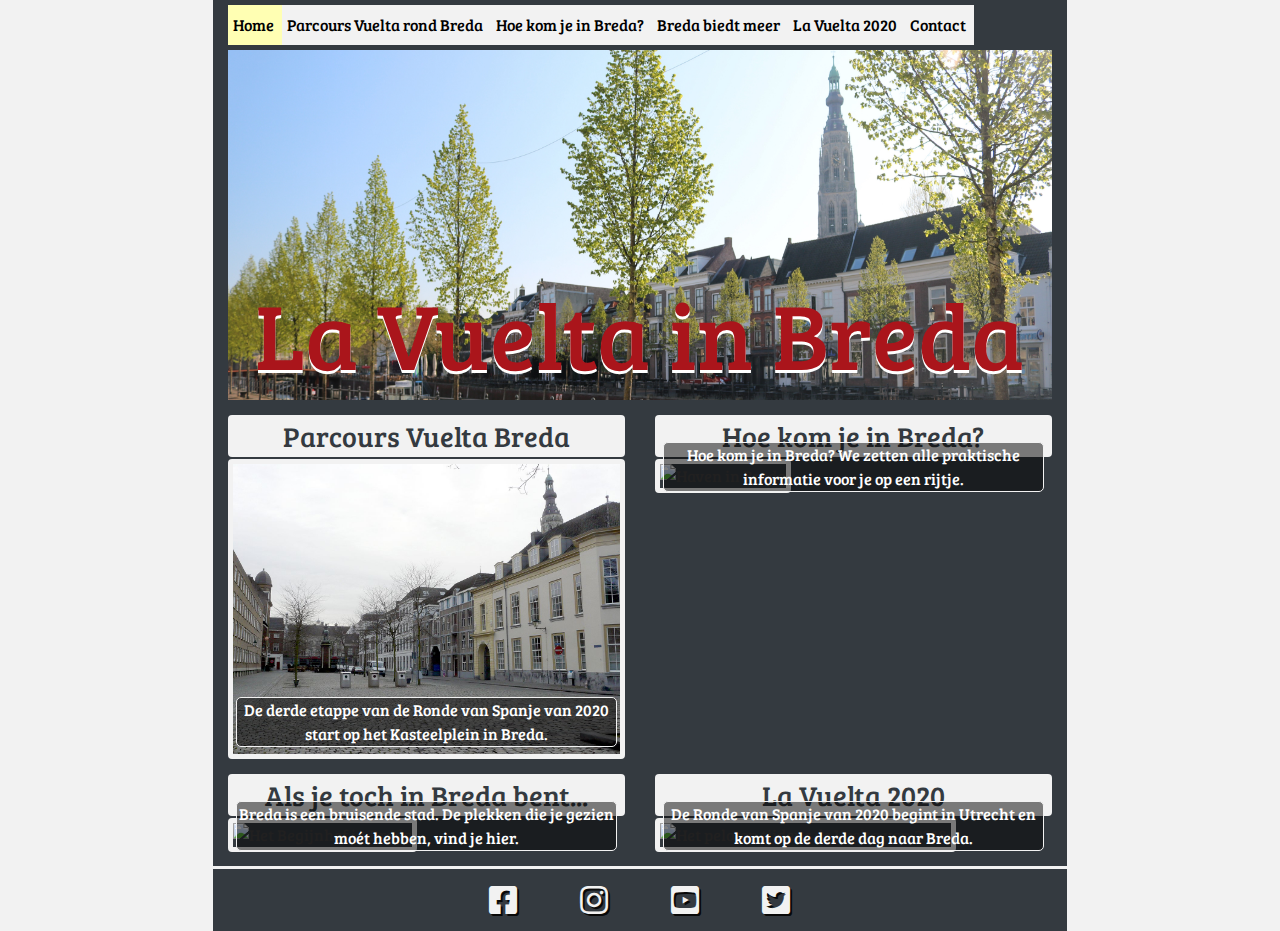
==== commit 3896dc6f: "removed unnecessary classes and improved responsiveness Vuelta-2020, contact and wat-kun-je-doen" ====
--- a/index.html
+++ b/index.html
@@ -31,8 +31,8 @@
                 </button>
                 <div class="collapse navbar-collapse" id="navbarSupportedContent">
                     <ul class="navbar-nav mr-auto">
-                        <li class="nav-item active">
-                            <a class="nav-link" id="black-letters" type="button" href="index.html">Home</a>
+                        <li class="nav-item">
+                            <a class="nav-link active" id="black-letters" type="button" href="index.html">Home</a>
                         </li>
                         <li class="nav-item">
                             <a class="nav-link" id="black-letters" type="button" href="parcours-vuelta-rond-breda.html">Parcours Vuelta rond Breda</a>
@@ -69,7 +69,7 @@
                             <h3 class="index-header rounded text-center">Parcours Vuelta Breda</h3>
                         </div>
                     </div>
-                    <div class="row-12">
+                    <div class="row">
                         <div class="col-12">
                             <img src="assets/img/kasteelplein.jpg" alt="Kasteelplein in Breda" class="img-responsive mobile-border rounded" width="100%">
                             <div class="carousel-caption">
@@ -86,7 +86,7 @@
                             <h3 class="index-header rounded text-center">Hoe kom je in Breda?</h3>
                         </div>
                     </div>
-                    <div class="row-12">
+                    <div class="row">
                         <div class="col-12">
                             <img src="assets/img/haven.jpg" alt="Haven in Breda" class="img-responsive mobile-border rounded" width="100%">
                             <div class="carousel-caption">
@@ -105,7 +105,7 @@
                             <h3 class="index-header rounded text-center">Als je toch in Breda bent...</h3>
                         </div>
                     </div>
-                    <div class="row-12">
+                    <div class="row">
                         <div class="col-12">
                             <img src="assets/img/begijnhof.jpg" alt="Het Begijnhof in Breda" class="img-responsive mobile-border rounded" width="100%">
                             <div class="carousel-caption">
@@ -122,7 +122,7 @@
                             <h3 class="index-header rounded text-center">La Vuelta 2020</h3>
                         </div>
                     </div>
-                    <div class="row-12" id="padding-bottom">
+                    <div class="row" id="padding-bottom">
                         <div class="col-12">
                             <img src="assets/img/lavuelta2018.jpg" alt="Het peloton tijdens de Vuelta van 2018." class="img-responsive mobile-border rounded" width="100%">
                             <div class="carousel-caption">
--- a/assets/css/main.css
+++ b/assets/css/main.css
@@ -235,9 +235,9 @@
  padding-left: 0; 
 }  
 
-.row-12 {
+/*.row-12 {
   padding: 0;
-}
+}*/
 
 /* ----------------------------------------Pages */
 
@@ -264,6 +264,7 @@
   background-color: #f2f2f2;
   color: #343a40;
   margin-bottom: 0;
+  border-radius: 5px;
 }
 
 .index-header {
@@ -299,7 +300,7 @@
 .center-form {
     padding-top: 10px;
     margin: 0 auto;
-    max-width: 70%;
+    max-width: 90%;
 }
 
 button[type="submit"] {
@@ -313,6 +314,11 @@
 .padding-form {
   padding-top: 30px;
   padding-bottom: 50px;
+}
+
+.mobile-padding {
+  padding-left: 5px;
+  padding-right: 5px;    
 }
 
 /* ----------------------------------------Footer */
@@ -500,7 +506,7 @@
   }
 .display-2 {
   margin-top: 201px;
-  font-size: 6.5rem;
+  font-size: 5.9rem;
   text-align: center;
   }
 .padding-fa {
@@ -540,4 +546,14 @@
  padding-right: 15px;
  padding-left: 15px; 
  }
+}
+
+@media(min-width: 768px){
+.mobile-padding {
+  padding-left: 0;
+  padding-right: 0;    
+  }
+.center-form {
+  max-width: 70%;    
+  }  
 }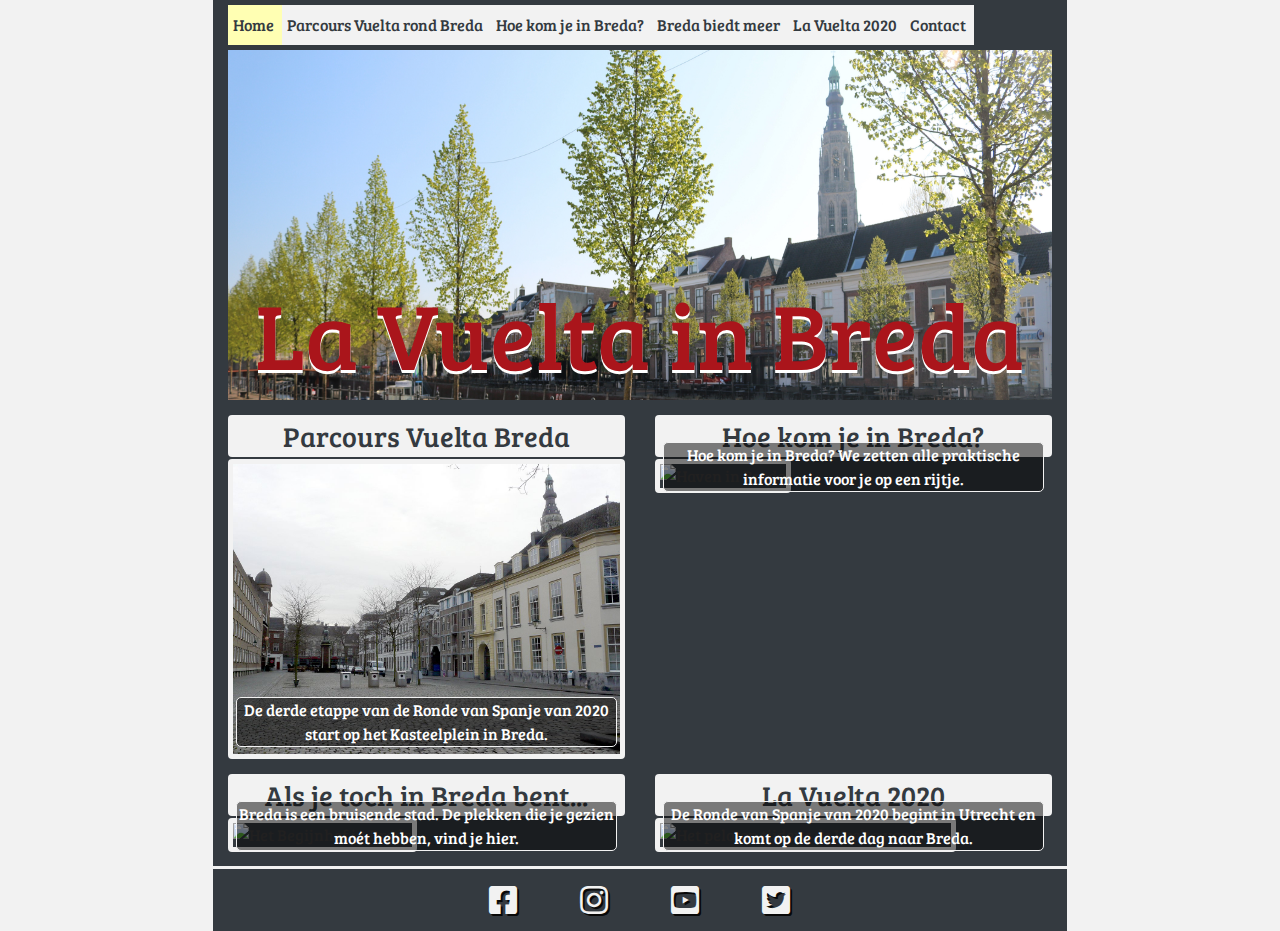
==== commit 8ccfd059: "updated other pages like La-Vuelta-2020 - removed classes" ====
--- a/index.html
+++ b/index.html
@@ -134,8 +134,9 @@
             </div> 
         </div>
     </div>
-    <footer class="bg-dark footer-color text-center">
-        <div class="col-12 icons">
+    
+    <footer class="bg-dark">
+        <div class="icons">
             <a href="https://www.facebook.com/LaVueltaHolanda/" target="_blank"><i class="fab fa-facebook-square fa-2x padding-fa"></i></a>
             <a href="https://www.instagram.com/p/BuJF805j4ip/" target="_blank"><i class="fab fa-instagram fa-2x padding-fa"></i></a>
             <a href="https://www.youtube.com/channel/UCNmFjkwW-m_E_uWH5sopE2Q" target="_blank"><i class="fab fa-youtube-square fa-2x padding-fa"></i></a>
--- a/assets/css/main.css
+++ b/assets/css/main.css
@@ -11,14 +11,14 @@
 
 header {
   margin: 0;
-  padding-left: 0;
-  padding-right: 0;
+  padding-left: 5px;
+  padding-right: 5px;
   background-color: #343a40;
 }
 
-.header-spacing {
+/*.header-spacing {
   padding-top: 10px;
-}
+}*/
 
 .btn {
   font-weight: 600;
@@ -70,24 +70,40 @@
   text-align: center;
 }
 
-#black-letters {
+/*#black-letters {
   color: black;
   padding-left: 5px;
   background-color: #f2f2f2;
-}
+}*/
 
 .navbar-nam {
   background-color: #f2f2f2;
 }
 
 h3 {
+  font-size: 1.5rem;
   line-height: 1.5;
-  font-size: 1.5rem;
+  background-color: #f2f2f2;
+  color: #343a40;
+  margin-bottom: 0;
+  border-radius: 5px;
+  text-align: center;
 }
 
 h2 {
   font-size: 1.7rem;    
   line-height: 1.5;
+  background-color: #f2f2f2;
+  color: #343a40;
+  margin-bottom: 0;
+  border-radius: 5px;
+  text-align: center;
+}
+
+h5 {
+  text-align: center;   
+  margin-left: 5px;
+  margin-right: 5px; 
 }
 /*
 .jumbotron {
@@ -246,26 +262,27 @@
 }
 
 .pagetext {
-  background-color: #343a40;
+  /*background-color: #343a40;*/
   color: #f2f2f2;
   padding-top: 0;
   padding-left: 5px;
   padding-right: 5px;
-  padding-bottom: 5px;
+  padding-bottom: 15px;
 }
   
 .pagetextbody {
-  background-color: #343a40;
+  /*background-color: #343a40;*/
   color: #f2f2f2;
   padding: 5px;
 }
 
-.pagehead {
+/*.pagehead {
   background-color: #f2f2f2;
   color: #343a40;
   margin-bottom: 0;
   border-radius: 5px;
-}
+  text-align: center;
+}*/
 
 .index-header {
   background-color: #f2f2f2;
@@ -290,11 +307,10 @@
 /* ----------------------------------------Contact Form */
 
 .contact-heading {
-    font-family: "Exo", sans-serif;
-    font-weight: 300;
-    margin-top: 25px;
-    margin-bottom: 20px;
-    color: #f2f2f2;
+  margin-top: 25px;
+  margin-bottom: 20px;
+  margin-left: 5px;
+  margin-right: 5px;
 }
 
 .center-form {
@@ -313,7 +329,6 @@
 
 .padding-form {
   padding-top: 30px;
-  padding-bottom: 50px;
 }
 
 .mobile-padding {
@@ -323,10 +338,11 @@
 
 /* ----------------------------------------Footer */
 
-.footer-color {
+footer {
   padding: 5px;
   border-top: solid #f2f2f2 3px;
   margin-top: -1px;
+  text-align: center;
 }
 
 .padding-fa {
@@ -348,9 +364,15 @@
 }
 */
 
+.navbar-dark .navbar-nav .nav-item .nav-link {
+  color: #343a40;
+  background-color: #f2f2f2; 
+  padding-left: 5px;   
+}
+
 .active { 
   background-color: #ffffb3!important;
-  color: black!important;
+  color: #343a40!important;
 }
 
 .no-padding {
@@ -382,11 +404,18 @@
 /* ----------------------------------------General layout */  
   
 h4 {
-  padding-top: 5px;
+  padding-top: 10px;
+  color: white;
+  text-align: center;
 }
   
 .bg-yellow {
   background-color: #f2f2f2;
+}
+
+.bg-dark {
+    padding-right: 0;
+    padding-left: 0;
 }
   
 .col-xl-8 {
@@ -416,10 +445,15 @@
   padding: 0; 
 }
 
-#padding {
+#side-padding-main {
+  padding-left: 5px;
+  padding-right: 5px;    
+}
+
+/*#padding {
   padding-right: 0;
   padding-left: 0;
-}
+}*/
 
 #padding-bottom {
   padding-bottom: 15px;
@@ -440,7 +474,7 @@
   border-top: #f2f2f2 solid 3px;
 }
 
-#no-toppadding {
+/*#no-toppadding {
   padding-top: 0!important;
 }
 
@@ -448,7 +482,7 @@
   padding-top: 0!important;
   padding-left: 0!important;
   padding-right: 0!important;
-}
+}*/
 
 #tab-1:hover {
   color: #000000;
@@ -460,7 +494,7 @@
 @media(min-width: 992px) and (max-width: 1050px) {
 .center-form {
   padding-top: 80px;
-  padding-bottom: 267px;
+  padding-bottom: 250px;
   margin: 0 auto;
   max-width: 50%;
   }
@@ -472,6 +506,10 @@
   padding-left: 15px;
   padding-right: 15px;
   }
+#side-padding-main {
+  padding-left: 0;
+  padding-right: 0;    
+}
 .white-bottomborder {
   border-bottom: solid 0px #f2f2f2!important;     
   }
@@ -498,6 +536,9 @@
   padding-left: 0;
   padding-right: 0; 
   }
+h2 {
+  font-size: 2.2rem;    
+  }
 h3 {
   font-size: 1.75rem;
   }
@@ -512,48 +553,50 @@
 .padding-fa {
   padding-left: 30px;
   padding-right: 30px;
+  }
+.col-md-6 {
+  padding-right: 15px;
+  padding-left: 15px; 
+  }
+.contact-heading {
+  margin-left: 15px;
+  margin-right: 15px;  
+  }
+}
+
+@media(min-width: 768px) and (max-width: 992px){
+.tablet-width {
+  padding-left: 2px;
+  padding-right: 2px;
+  }
+#no-toppadding2 {
+  padding-top: 15px!important;
+  }
+.head13page {
+  padding-top: 0 !important;
+  }
+.display-2 {
+  margin-top: 201px;
+  font-size: 5rem;
+  text-align: center;
+  }
+.jumbotron {
+  background-image: url("../../assets/img/banner2.jpg");
+  height: 350px;
   }
 .col-md-6 {
  padding-right: 15px;
  padding-left: 15px; 
  }
-}
-
-@media(min-width: 768px) and (max-width: 992px){
-.tablet-width {
-  padding-left: 2px;
-  padding-right: 2px;
-  }
-h2 {
-  font-size: 2rem;    
-  }
-#no-toppadding2 {
-  padding-top: 15px!important;
-  }
-.head13page {
-  padding-top: 0 !important;
-  }
-.display-2 {
-  margin-top: 201px;
-  font-size: 5rem;
-  text-align: center;
-  }
-.jumbotron {
-  background-image: url("../../assets/img/banner2.jpg");
-  height: 350px;
-  }
-.col-md-6 {
- padding-right: 15px;
- padding-left: 15px; 
- }
+.center-form {
+  max-width: 70%;    
+  padding-bottom: 50px;
+  } 
 }
 
 @media(min-width: 768px){
 .mobile-padding {
   padding-left: 0;
   padding-right: 0;    
-  }
-.center-form {
-  max-width: 70%;    
-  }  
+  } 
 }